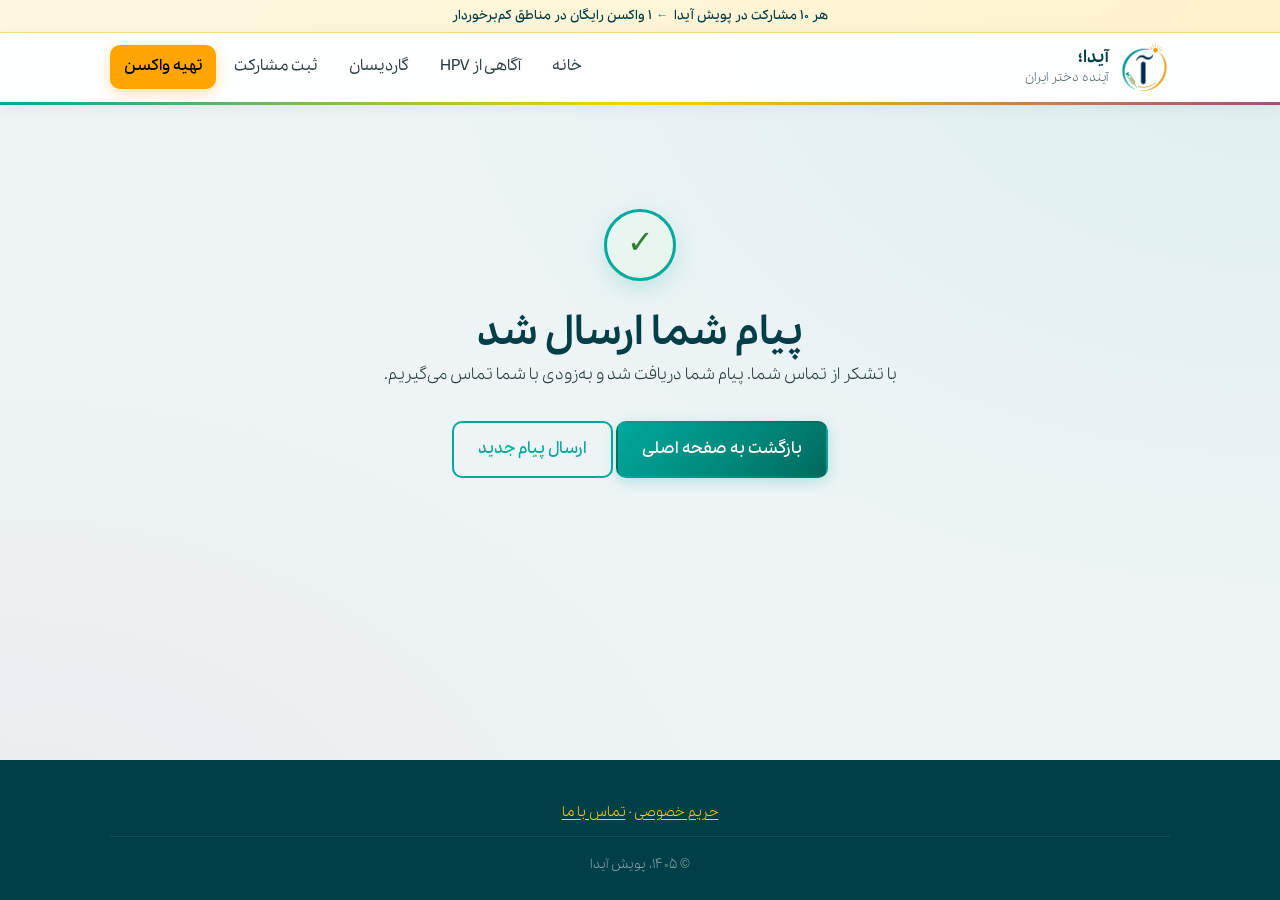
==== contact-thank-you.html @ cfd36337 "Add pharmacy directory and contact form with n8n workflow, replacing external vaccine order links. C" ====
<!DOCTYPE html>
<html lang="fa" dir="rtl">
<head>
  <meta charset="UTF-8">
  <meta name="viewport" content="width=device-width, initial-scale=1.0">
  <title>پیام ارسال شد، پویش آیدا</title>
  <meta name="robots" content="noindex, nofollow">
  <meta name="description" content="پیام شما با موفقیت به پویش آیدا ارسال شد.">
  <link rel="canonical" href="https://www.iranaida.com/contact-thank-you.html">
  <meta property="og:locale" content="fa_IR">
  <meta property="og:site_name" content="پویش آیدا">
  <meta property="og:type" content="website">
  <meta property="og:title" content="پیام شما ارسال شد — پویش آیدا">
  <meta property="og:description" content="با تشکر از تماس شما با پویش آیدا.">
  <meta property="og:url" content="https://www.iranaida.com/contact-thank-you.html">
  <meta property="og:image" content="https://www.iranaida.com/assets/images/meta/og-image.jpg">
  <!-- Google Tag Manager -->
  <script>(function(w,d,s,l,i){w[l]=w[l]||[];w[l].push({'gtm.start':
  new Date().getTime(),event:'gtm.js'});var f=d.getElementsByTagName(s)[0],
  j=d.createElement(s),dl=l!='dataLayer'?'&l='+l:'';j.async=true;j.src=
  'https://www.googletagmanager.com/gtm.js?id='+i+dl;f.parentNode.insertBefore(j,f);
  })(window,document,'script','dataLayer','GTM-N387J6GK');</script>
  <!-- End Google Tag Manager -->
  <link rel="icon" type="image/png" href="assets/images/meta/favicon.png">
  <link rel="stylesheet" href="assets/css/fonts.css">
  <link rel="stylesheet" href="assets/css/base.css">
  <link rel="stylesheet" href="assets/css/components.css">
  <link rel="stylesheet" href="assets/css/animations.css">
</head>
<body>
  <!-- Google Tag Manager (noscript) -->
  <noscript><iframe src="https://www.googletagmanager.com/ns.html?id=GTM-N387J6GK" height="0" width="0" style="display:none;visibility:hidden"></iframe></noscript>
  <!-- End Google Tag Manager (noscript) -->
  <div class="page-wrapper">
    <div class="campaign-bar" role="note">
      <div class="container campaign-bar__inner">
        هر ۱۰ مشارکت در پویش آیدا <span class="campaign-bar__arrow" aria-hidden="true">→</span> ۱ واکسن رایگان در مناطق کم‌برخوردار
      </div>
    </div>
    <header class="header">
      <div class="container header__inner">
        <a href="index.html" class="header__logo">
          <img src="assets/images/logos/logo-aida-brochure.png" alt="پویش آیدا">
          <span class="header__brand">
            <span class="header__brand-bold">آیدا؛</span>
            <span class="header__brand-light">آینده دختر ایران</span>
          </span>
        </a>
        <a href="pharmacies.html" class="header__cta-mobile header__link header__link--order">تهیه واکسن</a>
        <button class="header__toggle" aria-label="منو" aria-expanded="false">
          <svg viewBox="0 0 24 24" fill="none" stroke="currentColor" stroke-width="2"><path d="M4 6h16M4 12h16M4 18h16"/></svg>
        </button>
        <nav class="header__nav">
          <a href="index.html" class="header__link">خانه</a>
          <a href="hpv.html" class="header__link">آگاهی از HPV</a>
          <a href="gardisun.html" class="header__link">گاردیسان</a>
          <a href="register.html" class="header__link">ثبت مشارکت</a>
          <a href="pharmacies.html" class="header__link header__link--order">تهیه واکسن</a>
        </nav>
      </div>
    </header>

    <main>
      <section class="section">
        <div class="container thankyou">
          <div class="thankyou__icon" aria-hidden="true">✓</div>
          <h1>پیام شما ارسال شد</h1>
          <p>با تشکر از تماس شما. پیام شما دریافت شد و به‌زودی با شما تماس می‌گیریم.</p>

          <a href="index.html" class="btn btn--primary" style="margin-top:2rem">بازگشت به صفحه اصلی</a>
          <a href="contact.html" class="btn btn--outline" style="margin-top:1rem">ارسال پیام جدید</a>
        </div>
      </section>
    </main>

    <footer class="footer">
      <div class="container">
        <p class="footer__legal"><a href="privacy.html">حریم خصوصی</a> · <a href="contact.html">تماس با ما</a></p>
        <p class="footer__copy">© ۱۴۰۵، پویش آیدا</p>
      </div>
    </footer>

    <nav class="bottom-nav" aria-label="منوی اصلی">
      <a href="index.html" class="bottom-nav__item">
        <svg viewBox="0 0 24 24"><path d="M3 10.5L12 3l9 7.5V20a1 1 0 01-1 1h-5v-6H9v6H4a1 1 0 01-1-1v-9.5z"/></svg>
        <span>خانه</span>
      </a>
      <a href="hpv.html" class="bottom-nav__item">
        <svg viewBox="0 0 24 24"><circle cx="12" cy="12" r="9"/><path d="M12 8v4M12 16h.01"/></svg>
        <span>HPV</span>
      </a>
      <a href="gardisun.html" class="bottom-nav__item">
        <svg viewBox="0 0 24 24"><path d="M12 2L2 7l10 5 10-5-10-5z"/><path d="M2 17l10 5 10-5M2 12l10 5 10-5"/></svg>
        <span>گاردیسان</span>
      </a>
      <a href="register.html" class="bottom-nav__item bottom-nav__item--cta">
        <svg viewBox="0 0 24 24"><path d="M12 5v14M5 12h14"/></svg>
        <span>ثبت</span>
      </a>
    </nav>
  </div>
  <script src="assets/js/utm.js"></script>
  <script src="assets/js/analytics.js"></script>
  <script src="assets/js/main.js"></script>
</body>
</html>
---- assets/css/fonts.css ----
@font-face {
  font-family: 'Pelak';
  src: url('../fonts/pelak/Pelak-Regular.woff2') format('woff2'),
       url('../fonts/pelak/Pelak-Regular.woff') format('woff');
  font-weight: 400;
  font-style: normal;
  font-display: swap;
}

@font-face {
  font-family: 'Pelak';
  src: url('../fonts/pelak/Pelak-Medium.woff2') format('woff2'),
       url('../fonts/pelak/Pelak-Medium.woff') format('woff');
  font-weight: 500;
  font-style: normal;
  font-display: swap;
}

@font-face {
  font-family: 'Pelak';
  src: url('../fonts/pelak/Pelak-SemiBold.woff2') format('woff2'),
       url('../fonts/pelak/Pelak-SemiBold.woff') format('woff');
  font-weight: 600;
  font-style: normal;
  font-display: swap;
}

@font-face {
  font-family: 'Pelak';
  src: url('../fonts/pelak/Pelak-Bold.woff2') format('woff2'),
       url('../fonts/pelak/Pelak-Bold.woff') format('woff');
  font-weight: 700;
  font-style: normal;
  font-display: swap;
}
---- assets/css/base.css ----
:root {
  /* پالت الهام‌گرفته از بروشور */
  --color-primary: #00a99d;
  --color-primary-dark: #00897b;
  --color-primary-darker: #003e48;
  --color-accent: #ffd100;
  --color-accent-soft: #fff8e1;
  --color-purple: #a64d79;
  --color-coral: #e85d4c;
  --color-sky: #dceef5;
  --color-mint: #e8f6f4;
  --color-lavender: #f3eef5;

  --color-bg: #eef4f6;
  --color-surface: #ffffff;
  --color-text: #2c3e40;
  --color-text-muted: #5a6e72;
  --color-border: #d4e4e8;
  --color-success: #2e7d32;
  --color-error: #c62828;

  --gradient-brand: linear-gradient(135deg, #00a99d 0%, #00897b 55%, #00695c 100%);
  --gradient-hero: linear-gradient(
    160deg,
    rgba(255, 255, 255, 0.15) 0%,
    rgba(232, 246, 244, 0.25) 45%,
    rgba(220, 238, 245, 0.4) 100%
  );
  --gradient-hero-strong: linear-gradient(
    to top,
    rgba(255, 255, 255, 0.55) 0%,
    rgba(255, 255, 255, 0) 45%
  );
  --gradient-warm: linear-gradient(135deg, #fff8e1 0%, #e8f6f4 100%);

  --radius: 14px;
  --radius-sm: 10px;
  --shadow: 0 2px 16px rgba(0, 62, 72, 0.07);
  --shadow-lg: 0 10px 36px rgba(0, 62, 72, 0.12);
  --shadow-colored: 0 8px 24px rgba(0, 169, 157, 0.18);

  --max-width: 1100px;
  --header-height: 72px;
  --bottom-nav-height: 64px;
  --pharmacy-bar-height: 60px;

  --ease-out: cubic-bezier(0.22, 1, 0.36, 1);
  --duration-fast: 0.28s;
  --duration-normal: 0.45s;
}

*,
*::before,
*::after {
  box-sizing: border-box;
  margin: 0;
  padding: 0;
}

html {
  scroll-behavior: smooth;
  -webkit-text-size-adjust: 100%;
}

body {
  font-family: 'Pelak', Tahoma, sans-serif;
  font-weight: 400;
  font-size: 16px;
  line-height: 1.8;
  color: var(--color-text);
  background: var(--color-bg);
  background-image:
    radial-gradient(ellipse at 100% 0%, rgba(0, 169, 157, 0.07) 0%, transparent 50%),
    radial-gradient(ellipse at 0% 100%, rgba(166, 77, 121, 0.05) 0%, transparent 45%);
  direction: rtl;
  min-height: 100vh;
}

img {
  max-width: 100%;
  height: auto;
  display: block;
}

a {
  color: var(--color-primary-dark);
  text-decoration: none;
  transition: color var(--duration-fast) var(--ease-out);
}

a:hover {
  color: var(--color-primary);
}

h1, h2, h3, h4 {
  font-weight: 700;
  line-height: 1.4;
  color: var(--color-primary-darker);
}

h1 { font-size: clamp(1.75rem, 4vw, 2.5rem); }
h2 { font-size: clamp(1.35rem, 3vw, 1.85rem); }
h3 { font-size: clamp(1.1rem, 2.5vw, 1.35rem); }

p + p {
  margin-top: 0.75rem;
}

ul, ol {
  padding-right: 1.25rem;
}

.container {
  width: 100%;
  max-width: var(--max-width);
  margin: 0 auto;
  padding: 0 1.25rem;
}

.section {
  padding: 3.5rem 0;
  position: relative;
}

.section--alt {
  background: var(--color-surface);
}

.section--mint {
  background: linear-gradient(180deg, var(--color-mint) 0%, var(--color-surface) 100%);
}

.section--sky {
  background: linear-gradient(180deg, var(--color-sky) 0%, var(--color-surface) 100%);
}

.section__title {
  text-align: center;
  margin-bottom: 0.5rem;
  position: relative;
}

.section__title::after {
  content: '';
  display: block;
  width: 48px;
  height: 4px;
  background: linear-gradient(90deg, var(--color-primary), var(--color-accent));
  border-radius: 2px;
  margin: 0.65rem auto 0;
}

.section__subtitle {
  text-align: center;
  color: var(--color-text-muted);
  margin-bottom: 2.5rem;
  max-width: 640px;
  margin-left: auto;
  margin-right: auto;
}

.sr-only {
  position: absolute;
  width: 1px;
  height: 1px;
  padding: 0;
  margin: -1px;
  overflow: hidden;
  clip: rect(0, 0, 0, 0);
  white-space: nowrap;
  border: 0;
}

.page-pharmacies .page-wrapper {
  padding-bottom: var(--pharmacy-bar-height);
}

.page-pharmacies .footer {
  padding-bottom: calc(1.5rem + var(--pharmacy-bar-height));
}

@media (max-width: 768px) {
  .page-wrapper {
    padding-bottom: calc(var(--bottom-nav-height) + env(safe-area-inset-bottom, 0px));
  }

  .footer {
    padding-bottom: calc(1.5rem + var(--bottom-nav-height) + env(safe-area-inset-bottom, 0px));
  }

  .page-pharmacies .page-wrapper {
    padding-bottom: calc(var(--bottom-nav-height) + var(--pharmacy-bar-height) + env(safe-area-inset-bottom, 0px));
  }

  .page-pharmacies .footer {
    padding-bottom: calc(1.5rem + var(--bottom-nav-height) + var(--pharmacy-bar-height) + env(safe-area-inset-bottom, 0px));
  }
}

@media (prefers-reduced-motion: reduce) {
  html {
    scroll-behavior: auto;
  }
}
---- assets/css/components.css ----
/* Header */
.header {
  position: sticky;
  top: 0;
  z-index: 100;
  background: rgba(255, 255, 255, 0.92);
  backdrop-filter: blur(10px);
  -webkit-backdrop-filter: blur(10px);
  box-shadow: var(--shadow);
  height: var(--header-height);
  border-bottom: 3px solid transparent;
  border-image: linear-gradient(90deg, var(--color-primary), var(--color-accent), var(--color-purple)) 1;
}

.header__inner {
  display: flex;
  align-items: center;
  justify-content: space-between;
  height: 100%;
  gap: 1rem;
  position: relative;
}

.header__logo {
  display: flex;
  align-items: center;
  gap: 0.65rem;
  text-decoration: none;
  color: inherit;
  flex-shrink: 1;
  min-width: 0;
}

.header__logo img {
  height: 48px;
  width: auto;
  flex-shrink: 0;
}

.header__brand {
  display: flex;
  flex-direction: column;
  line-height: 1.35;
  min-width: 0;
}

.header__brand-bold {
  font-weight: 700;
  font-size: 1.05rem;
  color: var(--color-primary-darker);
}

.header__brand-light {
  font-weight: 400;
  font-size: 0.78rem;
  color: var(--color-text-muted);
}

.campaign-bar {
  background: linear-gradient(135deg, #fff8e1 0%, #fff3cd 100%);
  border-bottom: 1px solid rgba(255, 193, 7, 0.45);
  color: var(--color-primary-darker);
  font-size: 0.78rem;
  font-weight: 600;
}

.campaign-bar__inner {
  padding: 0.42rem 1.25rem;
  text-align: center;
  line-height: 1.45;
}

.campaign-bar__arrow {
  display: inline-block;
  color: var(--color-primary-dark);
  font-weight: 700;
  margin: 0 0.15rem;
  transform: scaleX(-1);
}

.header__nav {
  display: flex;
  align-items: center;
  gap: 0.25rem;
}

.header__link {
  padding: 0.5rem 0.85rem;
  color: var(--color-text);
  font-weight: 500;
  border-radius: var(--radius-sm);
  font-size: 0.95rem;
}

.header__link:hover,
.header__link--active {
  color: var(--color-primary-dark);
  background: var(--color-mint);
}

.header__link--cta {
  background: var(--gradient-brand);
  color: #fff !important;
  font-weight: 600;
  box-shadow: 0 4px 14px rgba(0, 169, 157, 0.3);
}

.header__link--cta:hover {
  background: linear-gradient(135deg, #00897b 0%, #00695c 100%);
  color: #fff !important;
}

.header__link--order {
  background: #FFA500 !important;
  color: #000 !important;
  font-weight: 600;
  box-shadow: 0 4px 14px rgba(255, 165, 0, 0.35);
}

.header__link--order:hover {
  background: #e69500 !important;
  color: #000 !important;
}

.header__toggle {
  display: none;
  background: none;
  border: none;
  cursor: pointer;
  padding: 0.5rem;
  color: var(--color-primary-darker);
}

.header__toggle svg {
  width: 28px;
  height: 28px;
}

.header__cta-mobile {
  display: none;
}

@media (max-width: 768px) {
  .header__toggle,
  .header__nav {
    display: none;
  }

  .header__inner {
    justify-content: flex-start;
    gap: 0.5rem;
  }

  .header__cta-mobile {
    display: inline-flex;
    align-items: center;
    justify-content: center;
    margin-inline-start: auto;
    padding: 0.5rem 0.9rem;
    font-size: 0.8rem;
    white-space: nowrap;
    flex-shrink: 0;
  }

  .header__logo img {
    height: 40px;
  }

  .header__brand-bold {
    font-size: 0.92rem;
  }

  .header__brand-light {
    font-size: 0.68rem;
  }

  .campaign-bar {
    font-size: 0.62rem;
  }

  .campaign-bar__inner {
    padding: 0.35rem 0.75rem;
    line-height: 1.35;
  }
}

/* Hero */
.hero {
  position: relative;
  background: var(--color-surface);
  overflow: hidden;
}

.hero__bg {
  position: absolute;
  inset: 0;
  object-fit: cover;
  width: 100%;
  height: 100%;
  opacity: 1;
}

.hero__overlay {
  position: absolute;
  inset: 0;
  background:
    var(--gradient-hero-strong),
    var(--gradient-hero);
  pointer-events: none;
}

.hero__content {
  position: relative;
  padding: 4rem 0 3.5rem;
  text-align: center;
}

.hero__badge {
  display: inline-block;
  background: linear-gradient(135deg, var(--color-mint) 0%, var(--color-accent-soft) 100%);
  color: var(--color-primary-darker);
  padding: 0.35rem 1rem;
  border-radius: 999px;
  font-size: 0.9rem;
  font-weight: 600;
  margin-bottom: 1rem;
  border: 1px solid rgba(0, 169, 157, 0.15);
}

.hero__title {
  max-width: 720px;
  margin: 0 auto 1rem;
}

.hero__desc {
  color: var(--color-text-muted);
  max-width: 600px;
  margin: 0 auto 1.75rem;
  font-size: 1.05rem;
}

.hero__actions {
  display: flex;
  gap: 0.75rem;
  justify-content: center;
  flex-wrap: wrap;
}

/* Buttons */
.btn {
  display: inline-flex;
  align-items: center;
  justify-content: center;
  gap: 0.5rem;
  padding: 0.75rem 1.5rem;
  border-radius: var(--radius-sm);
  font-family: inherit;
  font-size: 1rem;
  font-weight: 600;
  cursor: pointer;
  border: 2px solid transparent;
  transition: background 0.2s, color 0.2s, border-color 0.2s;
  text-decoration: none;
}

.btn--primary {
  background: var(--gradient-brand);
  color: #fff;
  box-shadow: 0 4px 14px rgba(0, 169, 157, 0.25);
}

.btn--primary:hover {
  background: linear-gradient(135deg, #00897b 0%, #00695c 100%);
  color: #fff;
}

.btn--outline {
  background: transparent;
  color: var(--color-primary);
  border-color: var(--color-primary);
}

.btn--outline:hover {
  background: var(--color-primary);
  color: #fff;
}

.btn--lg {
  padding: 0.9rem 2rem;
  font-size: 1.05rem;
}

.btn:disabled {
  opacity: 0.6;
  cursor: not-allowed;
}

/* Cards */
.card {
  background: var(--color-surface);
  border-radius: var(--radius);
  padding: 1.5rem;
  box-shadow: var(--shadow);
  border: 1px solid var(--color-border);
  border-top: 3px solid var(--color-primary);
}

.card p,
.card li {
  text-align: justify;
  text-justify: inter-word;
}

.card h2,
.card h3,
.card h4 {
  text-align: right;
}

.card-grid {
  display: grid;
  gap: 1.25rem;
}

.card-grid--2 { grid-template-columns: repeat(2, 1fr); }
.card-grid--3 { grid-template-columns: repeat(3, 1fr); }
.card-grid--4 { grid-template-columns: repeat(4, 1fr); }

@media (max-width: 900px) {
  .card-grid--3,
  .card-grid--4 { grid-template-columns: repeat(2, 1fr); }
}

@media (max-width: 600px) {
  .card-grid--2,
  .card-grid--3,
  .card-grid--4 { grid-template-columns: 1fr; }
}

.card--step {
  text-align: center;
}

.card--step img,
.card--step svg,
.card--step .step-icon {
  width: 64px;
  height: 64px;
  margin: 0 auto 1rem;
  display: block;
}

.card--step .step-icon {
  font-size: 2.75rem;
  line-height: 1;
  color: var(--color-primary-dark);
}

.card--step h3 {
  margin-bottom: 0.5rem;
  font-size: 1.05rem;
}

.card--step p {
  color: var(--color-text-muted);
  font-size: 0.92rem;
  text-align: center;
}

.card-grid--4 .card:nth-child(1) { border-top-color: var(--color-primary); }
.card-grid--4 .card:nth-child(2) { border-top-color: var(--color-purple); }
.card-grid--4 .card:nth-child(3) { border-top-color: var(--color-coral); }
.card-grid--4 .card:nth-child(4) { border-top-color: var(--color-accent); background: linear-gradient(180deg, #fffef8 0%, #fff 40%); }

.card-grid--3 .card:nth-child(1) { border-top-color: var(--color-primary); }
.card-grid--3 .card:nth-child(2) { border-top-color: var(--color-purple); }
.card-grid--3 .card:nth-child(3) { border-top-color: var(--color-coral); }

/* Impact box */
.impact-box {
  background: linear-gradient(145deg, var(--color-primary-darker) 0%, #005a66 50%, var(--color-primary-dark) 100%);
  color: #fff;
  border-radius: var(--radius);
  padding: 2rem;
  text-align: center;
  box-shadow: var(--shadow-lg);
  position: relative;
  overflow: hidden;
  display: flex;
  flex-direction: column;
  align-items: center;
}

.impact-box::before {
  content: '';
  position: absolute;
  top: -50%;
  left: -50%;
  width: 200%;
  height: 200%;
  background: radial-gradient(circle, rgba(255, 209, 0, 0.08) 0%, transparent 60%);
  pointer-events: none;
}

.impact-box__label {
  display: inline-block;
  background: var(--color-accent);
  color: var(--color-primary-darker);
  padding: 0.25rem 1rem;
  border-radius: 999px;
  font-weight: 700;
  font-size: 0.9rem;
  margin-bottom: 1.25rem;
}

.impact-box img {
  display: block;
  width: 100%;
  max-width: 500px;
  margin-inline: auto;
  margin-bottom: 1rem;
  border-radius: var(--radius-sm);
}

.impact-box p {
  max-width: 560px;
  margin: 0 auto;
  opacity: 0.95;
}

/* Split layout */
.split {
  display: grid;
  grid-template-columns: 1fr 1fr;
  gap: 2.5rem;
  align-items: center;
}

@media (max-width: 768px) {
  .split { grid-template-columns: 1fr; }
}

.split__image {
  border-radius: var(--radius);
  overflow: hidden;
  box-shadow: var(--shadow);
}

/* Alert / notice boxes */
.notice {
  border-right: 4px solid var(--color-primary);
  background: linear-gradient(90deg, var(--color-mint) 0%, rgba(255,255,255,0.6) 100%);
  padding: 1rem 1.25rem;
  border-radius: var(--radius-sm);
  margin: 1.5rem 0;
}

.notice--dark {
  background: var(--color-primary-darker);
  color: #fff;
  border-right-color: var(--color-accent);
}

.notice--warning {
  border-right-color: var(--color-accent);
  background: rgba(255, 209, 0, 0.12);
}

/* Form */
.form-page {
  max-width: 640px;
  margin: 0 auto;
}

.form-group {
  margin-bottom: 1.25rem;
}

.form-group label {
  display: block;
  font-weight: 600;
  margin-bottom: 0.4rem;
  font-size: 0.95rem;
}

.form-group label .required {
  color: var(--color-error);
}

.form-group input,
.form-group select,
.form-group textarea {
  width: 100%;
  padding: 0.7rem 0.9rem;
  border: 1px solid var(--color-border);
  border-radius: var(--radius-sm);
  font-family: inherit;
  font-size: 1rem;
  background: var(--color-surface);
  transition: border-color 0.2s;
}

.form-group input:focus,
.form-group select:focus,
.form-group textarea:focus {
  outline: none;
  border-color: var(--color-primary);
  box-shadow: 0 0 0 3px rgba(0, 150, 136, 0.15);
}

.form-group input[type="file"] {
  padding: 0.5rem;
}

.form-group .hint {
  font-size: 0.85rem;
  color: var(--color-text-muted);
  margin-top: 0.35rem;
}

.form-group .error-msg {
  font-size: 0.85rem;
  color: var(--color-error);
  margin-top: 0.35rem;
  display: none;
}

.form-group.is-invalid input,
.form-group.is-invalid select {
  border-color: var(--color-error);
}

.form-group.is-invalid .error-msg {
  display: block;
}

.form-row {
  display: grid;
  grid-template-columns: 1fr 1fr;
  gap: 1rem;
}

@media (max-width: 500px) {
  .form-row { grid-template-columns: 1fr; }
}

.form-checkbox {
  display: flex;
  align-items: flex-start;
  gap: 0.6rem;
  cursor: pointer;
}

.form-checkbox input {
  width: 20px;
  height: 20px;
  margin-top: 0.2rem;
  flex-shrink: 0;
  accent-color: var(--color-primary);
}

.form-alert {
  padding: 1rem;
  border-radius: var(--radius-sm);
  margin-bottom: 1.25rem;
  display: none;
}

.form-alert.is-visible { display: block; }
.form-alert--error { background: #ffebee; color: var(--color-error); }
.form-alert--success { background: #e8f5e9; color: var(--color-success); }

.photo-guide {
  display: flex;
  gap: 1rem;
  align-items: center;
  background: linear-gradient(135deg, var(--color-mint) 0%, var(--color-sky) 100%);
  padding: 1rem;
  border-radius: var(--radius-sm);
  margin-bottom: 1.5rem;
  border: 1px solid var(--color-border);
}

.photo-guide img {
  width: 160px;
  border-radius: var(--radius-sm);
  flex-shrink: 0;
  box-shadow: var(--shadow);
}

.honeypot {
  position: absolute;
  left: -9999px;
  opacity: 0;
  height: 0;
  overflow: hidden;
}

/* Thank you */
.thankyou {
  text-align: center;
  padding: 3rem 0;
  max-width: 520px;
  margin: 0 auto;
}

.thankyou__icon {
  width: 72px;
  height: 72px;
  background: linear-gradient(135deg, var(--color-mint) 0%, #e8f5e9 100%);
  border-radius: 50%;
  display: flex;
  align-items: center;
  justify-content: center;
  margin: 0 auto 1.5rem;
  color: var(--color-success);
  font-size: 2rem;
  border: 3px solid var(--color-primary);
  box-shadow: var(--shadow-colored);
}

.thankyou__code {
  font-family: 'Courier New', monospace;
  font-size: 1.75rem;
  font-weight: 700;
  color: var(--color-primary-dark);
  background: var(--color-bg);
  padding: 1rem 1.5rem;
  border-radius: var(--radius-sm);
  margin: 1.5rem 0;
  letter-spacing: 2px;
  direction: ltr;
}

/* Footer */
.footer {
  background: var(--color-primary-darker);
  color: rgba(255, 255, 255, 0.85);
  padding: 2.5rem 0 1.5rem;
  margin-top: auto;
}

.footer a {
  color: rgba(255, 255, 255, 0.9);
}

.footer__logos {
  display: flex;
  align-items: center;
  justify-content: center;
  gap: 1.5rem;
  flex-wrap: wrap;
  margin-bottom: 1.5rem;
}

.footer__logos a {
  display: block;
  line-height: 0;
  transition: transform var(--duration-fast) var(--ease-out), opacity var(--duration-fast);
}

.footer__logos a:hover {
  transform: translateY(-3px);
  opacity: 0.92;
}

.footer__logos img {
  width: 150px;
  height: auto;
  max-height: 80px;
  object-fit: contain;
  filter: none;
  opacity: 1;
  background: rgba(255, 255, 255, 0.96);
  padding: 0.65rem 1rem;
  border-radius: var(--radius-sm);
  box-shadow: 0 2px 8px rgba(0, 0, 0, 0.15);
}

.footer__disclaimer {
  font-size: 0.82rem;
  line-height: 1.7;
  max-width: 800px;
  margin: 0 auto 1rem;
  text-align: center;
  opacity: 0.75;
}

.footer__copy {
  text-align: center;
  font-size: 0.8rem;
  opacity: 0.6;
  padding-top: 1rem;
  border-top: 1px solid rgba(255, 255, 255, 0.15);
}

.footer__legal {
  text-align: center;
  font-size: 0.85rem;
  margin-bottom: 0.75rem;
}

.footer__legal a {
  color: var(--color-accent);
  text-decoration: underline;
  text-underline-offset: 3px;
}

.footer__legal a:hover {
  color: #fff;
}

/* Chart bars */
.bar-chart-wrap {
  max-width: 560px;
  margin: 0.5rem auto 0;
  padding: 1.75rem 1.5rem 1.25rem;
  background: var(--color-surface);
  border-radius: var(--radius);
  border: 1px solid var(--color-border);
  box-shadow: var(--shadow);
}

.bar-chart {
  display: flex;
  align-items: flex-end;
  justify-content: center;
  gap: clamp(1rem, 4vw, 2rem);
  height: 220px;
  padding-top: 0;
}

.bar-chart__item {
  display: grid;
  grid-template-rows: auto 1fr auto;
  align-items: end;
  justify-items: center;
  height: 100%;
  flex: 1;
  max-width: 72px;
  min-width: 0;
}

.bar-chart__value {
  font-size: 0.95rem;
  font-weight: 700;
  color: var(--color-primary-dark);
  margin-bottom: 0.5rem;
  grid-row: 1;
  white-space: nowrap;
}

.bar-chart__bar {
  grid-row: 2;
  align-self: end;
  width: 100%;
  max-width: 52px;
  height: 100%;
  max-height: 150px;
  background: linear-gradient(180deg, var(--color-primary) 0%, var(--color-primary-dark) 100%);
  border-radius: 8px 8px 0 0;
  min-height: 24px;
}

.bar-chart__label {
  font-size: 0.82rem;
  font-weight: 600;
  color: var(--color-text-muted);
  margin-top: 0.65rem;
  grid-row: 3;
}

/* Timeline */
.timeline {
  display: flex;
  justify-content: center;
  align-items: center;
  gap: 0;
  padding: 1.5rem 0;
  flex-wrap: wrap;
}

.timeline__step {
  text-align: center;
  position: relative;
}

.timeline__circle {
  width: 48px;
  height: 48px;
  border-radius: 50%;
  background: var(--gradient-brand);
  color: #fff;
  display: flex;
  align-items: center;
  justify-content: center;
  font-weight: 700;
  margin: 0 auto 0.5rem;
  box-shadow: 0 4px 12px rgba(0, 169, 157, 0.35);
}

.timeline__label {
  font-size: 0.85rem;
  font-weight: 600;
}

.timeline__sub {
  font-size: 0.78rem;
  color: var(--color-text-muted);
}

.timeline__line {
  width: 60px;
  height: 3px;
  background: var(--color-primary);
  opacity: 0.4;
  margin-bottom: 2rem;
}

/* HPV types */
.hpv-types {
  display: flex;
  justify-content: center;
  gap: 1rem;
  flex-wrap: wrap;
  margin: 1.5rem 0;
}

.hpv-types__item {
  text-align: center;
}

.hpv-types__circle {
  width: 56px;
  height: 56px;
  border-radius: 50%;
  display: flex;
  align-items: center;
  justify-content: center;
  color: #fff;
  font-weight: 700;
  margin: 0 auto 0.35rem;
}

.hpv-types__circle--6 { background: #4caf50; }
.hpv-types__circle--11 { background: #2196f3; }
.hpv-types__circle--16 { background: var(--color-purple); }
.hpv-types__circle--18 { background: #ff9800; }

.hpv-types__label {
  font-size: 0.82rem;
  color: var(--color-text-muted);
}

/* Page layout wrapper */
.page-wrapper {
  display: flex;
  flex-direction: column;
  min-height: 100vh;
}

.page-wrapper main {
  flex: 1;
}

/* CTA band */
.cta-band {
  background: var(--gradient-brand);
  color: #fff;
  text-align: center;
  padding: 3rem 1.25rem;
  position: relative;
  overflow: hidden;
}

.cta-band::after {
  content: '';
  position: absolute;
  inset: 0;
  background: radial-gradient(circle at 20% 80%, rgba(255, 209, 0, 0.15) 0%, transparent 50%),
              radial-gradient(circle at 80% 20%, rgba(166, 77, 121, 0.12) 0%, transparent 50%);
  pointer-events: none;
}

.cta-band .container {
  position: relative;
  z-index: 1;
}

.cta-band h2 {
  color: #fff;
  margin-bottom: 0.75rem;
}

.cta-band p {
  opacity: 0.9;
  margin-bottom: 1.5rem;
  max-width: 520px;
  margin-left: auto;
  margin-right: auto;
}

.cta-band .btn--primary {
  background: #fff;
  color: var(--color-primary-dark);
}

.cta-band .btn--primary:hover {
  background: var(--color-accent);
  color: var(--color-primary-darker);
}

/* ── Bottom navigation (mobile) ── */
.bottom-nav {
  display: none;
}

@media (max-width: 768px) {
  .bottom-nav {
    display: flex;
    position: fixed;
    bottom: 0;
    left: 0;
    right: 0;
    z-index: 200;
    height: calc(var(--bottom-nav-height) + env(safe-area-inset-bottom, 0px));
    padding-bottom: env(safe-area-inset-bottom, 0px);
    background: rgba(255, 255, 255, 0.96);
    backdrop-filter: blur(12px);
    -webkit-backdrop-filter: blur(12px);
    border-top: 1px solid var(--color-border);
    box-shadow: 0 -4px 20px rgba(0, 62, 72, 0.1);
  }

  .bottom-nav__item {
    flex: 1;
    display: flex;
    flex-direction: column;
    align-items: center;
    justify-content: center;
    gap: 0.2rem;
    padding: 0.45rem 0.25rem;
    color: var(--color-text-muted);
    font-size: 0.68rem;
    font-weight: 600;
    text-decoration: none;
    position: relative;
  }

  .bottom-nav__item svg {
    width: 22px;
    height: 22px;
    stroke: currentColor;
    fill: none;
    stroke-width: 2;
    stroke-linecap: round;
    stroke-linejoin: round;
  }

  .bottom-nav__item--active {
    color: var(--color-primary-dark);
  }

  .bottom-nav__item--active::before {
    content: '';
    position: absolute;
    top: 0;
    left: 50%;
    transform: translateX(-50%);
    width: 32px;
    height: 3px;
    background: var(--gradient-brand);
    border-radius: 0 0 3px 3px;
  }

  .bottom-nav__item--cta {
    color: var(--color-primary-dark);
  }

  .bottom-nav__item--cta svg {
    background: var(--gradient-brand);
    color: #fff;
    stroke: #fff;
    border-radius: 50%;
    padding: 7px;
    width: 36px;
    height: 36px;
    box-shadow: 0 4px 12px rgba(0, 169, 157, 0.35);
  }

  .bottom-nav__item--cta.bottom-nav__item--active svg {
    background: linear-gradient(135deg, #00897b 0%, #00695c 100%);
  }
}

/* ── Live stats board ── */
.section--stats {
  background: linear-gradient(180deg, var(--color-mint) 0%, var(--color-bg) 100%);
}

.stats-board,
.stats-strip {
  background: linear-gradient(145deg, var(--color-primary-darker) 0%, #005a66 55%, var(--color-primary-dark) 100%);
  border-radius: var(--radius);
  color: #fff;
  padding: 2rem 1.5rem;
  box-shadow: var(--shadow-lg);
  position: relative;
  overflow: hidden;
}

.stats-board::before,
.stats-strip::before {
  content: '';
  position: absolute;
  inset: 0;
  background:
    radial-gradient(circle at 90% 10%, rgba(255, 209, 0, 0.12) 0%, transparent 45%),
    radial-gradient(circle at 10% 90%, rgba(166, 77, 121, 0.1) 0%, transparent 40%);
  pointer-events: none;
}

.stats-board > *,
.stats-strip > * {
  position: relative;
  z-index: 1;
}

.stats-board__header {
  text-align: center;
  margin-bottom: 1.75rem;
  background: rgba(255, 255, 255, 0.94);
  border-radius: var(--radius-sm);
  padding: 1.25rem 1rem 1.1rem;
  color: var(--color-text);
}

.stats-board__live {
  display: inline-flex;
  align-items: center;
  gap: 0.45rem;
  background: rgba(0, 62, 72, 0.08);
  color: var(--color-primary-darker);
  padding: 0.3rem 0.85rem;
  border-radius: 999px;
  font-size: 0.98rem;
  font-weight: 600;
  margin-bottom: 0.75rem;
}

.stats-board__dot {
  width: 8px;
  height: 8px;
  border-radius: 50%;
  background: #4caf50;
  box-shadow: 0 0 0 0 rgba(76, 175, 80, 0.6);
  animation: statsPulse 1.8s ease-out infinite;
}

@keyframes statsPulse {
  0% { box-shadow: 0 0 0 0 rgba(76, 175, 80, 0.55); }
  70% { box-shadow: 0 0 0 8px rgba(76, 175, 80, 0); }
  100% { box-shadow: 0 0 0 0 rgba(76, 175, 80, 0); }
}

.stats-board__title {
  color: var(--color-primary-darker);
  font-size: clamp(1.5rem, 3.6vw, 1.98rem);
  margin-bottom: 0.4rem;
}

.stats-board__title::after {
  display: none;
}

.stats-board__desc {
  color: var(--color-text-muted);
  opacity: 1;
  font-size: 1.1rem;
  max-width: 520px;
  margin: 0 auto;
}

.stats-flow {
  display: flex;
  align-items: center;
  justify-content: center;
  gap: 0.75rem;
  margin-bottom: 1.75rem;
  flex-wrap: wrap;
}

.stats-flow__side {
  text-align: center;
  min-width: 100px;
}

.stats-flow__num {
  display: block;
  font-size: clamp(1.8rem, 4.8vw, 2.4rem);
  font-weight: 700;
  line-height: 1.2;
  direction: ltr;
  unicode-bidi: embed;
}

.stats-flow__num--accent {
  color: var(--color-accent);
}

.stats-flow__txt {
  font-size: 0.94rem;
  opacity: 0.92;
}

.stats-flow__mid {
  display: flex;
  flex-direction: column;
  align-items: center;
  gap: 0.15rem;
  opacity: 0.7;
}

.stats-flow__ratio {
  font-size: 0.85rem;
  font-weight: 600;
}

.stats-flow__arrow {
  width: 40px;
  height: 20px;
  color: var(--color-accent);
  transform: scaleX(-1);
}

.stats-grid {
  display: grid;
  grid-template-columns: repeat(4, 1fr);
  gap: 0.85rem;
  margin-bottom: 1.5rem;
}

@media (max-width: 768px) {
  .stats-grid {
    grid-template-columns: repeat(2, 1fr);
  }
}

.stats-card {
  position: relative;
  border: none;
  border-radius: var(--radius-sm);
  padding: 1.2rem 0.9rem;
  text-align: center;
  transition: transform var(--duration-fast) var(--ease-out), box-shadow var(--duration-fast);
  box-shadow: 0 6px 20px rgba(0, 0, 0, 0.15);
  isolation: isolate;
}

.stats-card::before {
  content: '';
  position: absolute;
  inset: 0;
  border-radius: inherit;
  padding: 3px;
  background: linear-gradient(135deg, var(--color-primary), #00d4c8);
  -webkit-mask: linear-gradient(#fff 0 0) content-box, linear-gradient(#fff 0 0);
  -webkit-mask-composite: xor;
  mask-composite: exclude;
  pointer-events: none;
}

.stats-card:hover {
  transform: translateY(-3px);
  box-shadow: 0 10px 28px rgba(0, 0, 0, 0.2);
}

.stats-card--primary {
  background: linear-gradient(145deg, #e0f5f3 0%, #ffffff 100%);
  color: #003e48;
}

.stats-card--primary::before {
  background: linear-gradient(135deg, #00a99d, #00897b, #00695c);
}

.stats-card--accent {
  background: linear-gradient(145deg, #fff8e1 0%, #fffdf5 100%);
  color: #4e342e;
}

.stats-card--accent::before {
  background: linear-gradient(135deg, #ffd100, #ffb300, #ff9800);
}

.stats-card--purple {
  background: linear-gradient(145deg, #4a148c 0%, #6a1b9a 100%);
  color: #ffffff;
}

.stats-card--purple::before {
  background: linear-gradient(135deg, #ce93d8, #ab47bc, #8e24aa);
}

.stats-card--coral {
  background: linear-gradient(145deg, #bf360c 0%, #d84315 100%);
  color: #ffffff;
}

.stats-card--coral::before {
  background: linear-gradient(135deg, #ffab91, #ff7043, #f4511e);
}

.stats-card__emoji {
  display: block;
  font-size: 1.25rem;
  margin-bottom: 0.35rem;
}

.stats-card__num {
  display: block;
  font-size: clamp(1.62rem, 3.6vw, 2.1rem);
  font-weight: 700;
  line-height: 1.2;
  direction: ltr;
  unicode-bidi: embed;
}

.stats-card__label {
  display: block;
  font-size: 0.86rem;
  opacity: 0.92;
  margin-top: 0.35rem;
  line-height: 1.5;
}

.stats-card--primary .stats-card__label,
.stats-card--accent .stats-card__label {
  color: inherit;
  opacity: 0.88;
}

.stats-card--purple .stats-card__label,
.stats-card--coral .stats-card__label {
  color: #ffffff;
  opacity: 0.95;
}

.stats-goal {
  background: rgba(0, 0, 0, 0.15);
  border-radius: var(--radius-sm);
  padding: 1rem 1.15rem;
}

.stats-goal__top {
  display: flex;
  justify-content: space-between;
  align-items: center;
  gap: 0.75rem;
  font-size: 1.06rem;
  margin-bottom: 0.6rem;
}

.stats-goal__top strong {
  font-size: 1.32rem;
  color: #2e7d32;
  direction: ltr;
  unicode-bidi: embed;
}

.stats-goal__track {
  height: 10px;
  background: rgba(255, 255, 255, 0.15);
  border-radius: 999px;
  overflow: hidden;
}

.stats-goal__fill {
  height: 100%;
  background: linear-gradient(90deg, #1b5e20, #2e7d32);
  border-radius: 999px;
  width: 0;
  transition: width 1.2s var(--ease-out);
}

.stats-goal__hint {
  font-size: 0.94rem;
  opacity: 0.85;
  margin-top: 0.5rem;
}

/* ── FAQ accordion ── */
.section--faq {
  background: var(--color-surface);
}

.faq {
  max-width: 760px;
  margin: 0 auto;
  display: flex;
  flex-direction: column;
  gap: 0.65rem;
}

.faq__item {
  background: #fff;
  border: 1px solid var(--color-border);
  border-radius: var(--radius-sm);
  overflow: hidden;
  box-shadow: var(--shadow);
  transition: border-color var(--duration-fast), box-shadow var(--duration-fast);
}

.faq__item[open] {
  border-color: var(--color-primary);
  box-shadow: 0 8px 24px rgba(0, 169, 157, 0.12);
}

.faq__question {
  display: flex;
  align-items: center;
  justify-content: space-between;
  gap: 1rem;
  padding: 1.1rem 1.25rem;
  cursor: pointer;
  font-weight: 600;
  font-size: 1.02rem;
  color: var(--color-primary-darker);
  list-style: none;
}

.faq__question::-webkit-details-marker {
  display: none;
}

.faq__question::after {
  content: '+';
  flex-shrink: 0;
  width: 1.75rem;
  height: 1.75rem;
  display: grid;
  place-items: center;
  border-radius: 50%;
  background: var(--color-mint);
  color: var(--color-primary-dark);
  font-size: 1.25rem;
  font-weight: 400;
  transition: transform var(--duration-fast), background var(--duration-fast);
}

.faq__item[open] .faq__question::after {
  content: '−';
  background: var(--color-primary);
  color: #fff;
}

.faq__answer {
  padding: 0 1.25rem 1.15rem;
  color: var(--color-text-muted);
  line-height: 1.85;
  font-size: 0.95rem;
  border-top: 1px solid var(--color-border);
  text-align: justify;
  text-justify: inter-word;
}

.faq__answer p {
  margin-top: 0.85rem;
}

/* ── Clinical publication block ── */
.publication {
  max-width: 820px;
  margin: 2rem auto 0;
  padding: 2rem 1.75rem;
  background: #fff;
  border-radius: var(--radius);
  border: 1px solid var(--color-border);
  box-shadow: var(--shadow-lg);
}

.publication__badge {
  display: inline-block;
  background: var(--color-mint);
  color: var(--color-primary-darker);
  font-size: 0.82rem;
  font-weight: 600;
  padding: 0.35rem 0.85rem;
  border-radius: 999px;
  margin-bottom: 1rem;
}

.publication h3 {
  font-size: clamp(1.1rem, 2.5vw, 1.35rem);
  color: var(--color-primary-darker);
  margin-bottom: 1.25rem;
  line-height: 1.6;
}

.publication p {
  margin-bottom: 1rem;
  line-height: 1.9;
  color: var(--color-text);
  text-align: justify;
  text-justify: inter-word;
}

.publication em {
  font-style: italic;
  color: var(--color-primary-dark);
}

.publication__link {
  display: inline-flex;
  align-items: center;
  gap: 0.5rem;
  margin-top: 0.5rem;
  padding: 0.75rem 1.25rem;
  background: var(--gradient-brand);
  color: #fff;
  border-radius: var(--radius-sm);
  font-weight: 600;
  font-size: 0.92rem;
  transition: opacity var(--duration-fast);
}

.publication__link:hover {
  opacity: 0.9;
  color: #fff;
}

/* ── HPV consequences card ── */
.card--consequences {
  max-width: 900px;
  margin: 1.5rem auto 0;
  border-right: 4px solid var(--color-coral);
}

.card--consequences h3 {
  color: var(--color-coral);
  margin-bottom: 1rem;
}

/* ── Form disclaimer ── */
.form-disclaimer {
  font-size: 0.82rem;
  color: var(--color-text-muted);
  line-height: 1.7;
  margin: 1rem 0 0.25rem;
  padding: 0.65rem 0.85rem;
  background: var(--color-bg);
  border-radius: var(--radius-sm);
  border: 1px solid var(--color-border);
}

.form-checkbox a {
  color: var(--color-primary-dark);
  text-decoration: underline;
  text-underline-offset: 2px;
}

/* Compact strip — register page */
.stats-strip {
  padding: 1.15rem 1.25rem;
  margin-bottom: 1.5rem;
}

.stats-strip__live {
  display: inline-flex;
  align-items: center;
  gap: 0.4rem;
  font-size: 0.75rem;
  font-weight: 600;
  opacity: 0.9;
  margin-bottom: 0.65rem;
}

.stats-strip__items {
  display: flex;
  align-items: center;
  justify-content: center;
  gap: 0.65rem;
  flex-wrap: wrap;
}

.stats-strip__item {
  text-align: center;
  min-width: 72px;
}

.stats-strip__item--accent .stats-strip__num {
  color: var(--color-accent);
}

.stats-strip__num {
  display: block;
  font-size: 1.35rem;
  font-weight: 700;
  direction: ltr;
  unicode-bidi: embed;
}

.stats-strip__label {
  font-size: 0.68rem;
  opacity: 0.85;
}

.stats-strip__divider {
  opacity: 0.4;
  font-size: 1rem;
}

.stats-strip__msg {
  text-align: center;
  font-size: 0.82rem;
  margin-top: 0.75rem;
  opacity: 0.9;
}

.stats-strip__msg strong {
  color: var(--color-accent);
}

@media (prefers-reduced-motion: reduce) {
  .stats-board__dot {
    animation: none;
  }
  .stats-goal__fill {
    transition: none;
  }
}

/* ── Sero-conversion grouped chart ── */
.sero-chart {
  max-width: 720px;
  margin: 0 auto;
  padding: 1.75rem 1.5rem 1.25rem;
  background: linear-gradient(160deg, #eef5f8 0%, #f8fbfc 45%, #eef4f6 100%);
  border-radius: var(--radius);
  border: 1px solid var(--color-border);
  box-shadow: var(--shadow);
  position: relative;
  overflow: hidden;
}

.sero-chart::before {
  content: '';
  position: absolute;
  inset: 0;
  background: url("data:image/svg+xml,%3Csvg width='60' height='60' viewBox='0 0 60 60' xmlns='http://www.w3.org/2000/svg'%3E%3Cpath d='M0 30 Q15 20 30 30 T60 30' fill='none' stroke='%23c5dce6' stroke-width='0.5' opacity='0.4'/%3E%3C/svg%3E") repeat;
  opacity: 0.35;
  pointer-events: none;
}

.sero-chart > * {
  position: relative;
  z-index: 1;
}

.sero-chart__legend {
  display: flex;
  gap: 1.25rem;
  margin-bottom: 1.25rem;
  font-size: 0.88rem;
  font-weight: 600;
  color: var(--color-text-muted);
}

.sero-chart__legend-item {
  display: inline-flex;
  align-items: center;
  gap: 0.45rem;
}

.sero-chart__swatch {
  width: 14px;
  height: 14px;
  border-radius: 3px;
}

.sero-chart__swatch--gardisun { background: #e8a4b8; }
.sero-chart__swatch--gardasil { background: #7ec8c8; }

.sero-chart__body {
  display: flex;
  gap: 0.5rem;
  align-items: stretch;
}

.sero-chart__ylabel {
  writing-mode: vertical-rl;
  transform: rotate(180deg);
  font-size: 0.72rem;
  font-weight: 600;
  color: #4a6570;
  text-align: center;
  flex-shrink: 0;
  padding: 0.25rem 0;
  white-space: nowrap;
}

.sero-chart__plot {
  flex: 1;
  display: flex;
  gap: 0.35rem;
  min-width: 0;
}

.sero-chart__yaxis {
  display: flex;
  flex-direction: column;
  justify-content: space-between;
  font-size: 0.72rem;
  color: #5a6e72;
  padding-bottom: 1.75rem;
  direction: ltr;
  unicode-bidi: embed;
  flex-shrink: 0;
  min-height: 240px;
}

.sero-chart__yaxis-break {
  font-size: 0.85rem;
  line-height: 1;
  color: #5a7a88;
  opacity: 0.85;
  margin: -0.15rem 0;
}

.sero-chart__grid {
  flex: 1;
  border-left: 1.5px solid #5a7a88;
  border-bottom: 1.5px solid #5a7a88;
  background-image: repeating-linear-gradient(
    to top,
    transparent,
    transparent calc(20% - 1px),
    rgba(90, 122, 136, 0.18) calc(20% - 1px),
    rgba(90, 122, 136, 0.18) 20%
  );
  padding: 0 0.5rem 0;
  min-height: 260px;
}

.sero-chart__groups {
  display: flex;
  justify-content: space-around;
  align-items: flex-end;
  height: 100%;
  min-height: 240px;
  padding-top: 1.5rem;
}

.sero-chart__group {
  display: flex;
  flex-direction: column;
  align-items: center;
  flex: 1;
  max-width: 110px;
}

.sero-chart__bars {
  display: flex;
  align-items: flex-end;
  justify-content: center;
  gap: 0.35rem;
  height: 200px;
  width: 100%;
}

.sero-chart__bar-wrap {
  display: flex;
  flex-direction: column;
  align-items: center;
  justify-content: flex-end;
  height: 100%;
  flex: 1;
  max-width: 36px;
}

.sero-chart__val {
  font-size: 0.68rem;
  font-weight: 600;
  color: #4a6570;
  margin-bottom: 0.2rem;
  direction: ltr;
  unicode-bidi: embed;
  white-space: nowrap;
}

.sero-chart__bar {
  width: 100%;
  max-width: 32px;
  height: var(--h, 50%);
  border-radius: 999px 999px 4px 4px;
  min-height: 8px;
}

.sero-chart__bar--gardisun { background: #e8a4b8; }
.sero-chart__bar--gardasil { background: #7ec8c8; }

.sero-chart__xlabel {
  margin-top: 0.65rem;
  font-size: 0.82rem;
  font-weight: 600;
  color: #4a6570;
  direction: ltr;
  unicode-bidi: embed;
}

.sero-chart__caption {
  text-align: center;
  font-size: 0.88rem;
  font-weight: 600;
  color: #4a6570;
  margin-top: 1.25rem;
  direction: ltr;
  unicode-bidi: embed;
}

.sero-chart__note {
  text-align: center;
  font-size: 0.72rem;
  color: var(--color-text-muted);
  margin-top: 0.45rem;
  line-height: 1.6;
}

@media (max-width: 560px) {
  .sero-chart__ylabel {
    font-size: 0.62rem;
  }
  .sero-chart__val {
    font-size: 0.6rem;
  }
  .sero-chart__bars {
    gap: 0.2rem;
  }
}

/* ── UID help & modal ── */
.form-label-row {
  display: flex;
  align-items: center;
  justify-content: space-between;
  gap: 0.75rem;
  flex-wrap: wrap;
  margin-bottom: 0.4rem;
}

.form-label-row > span {
  font-weight: 600;
  font-size: 0.95rem;
}

.uid-help-link {
  border: none;
  background: none;
  color: var(--color-error);
  font-family: inherit;
  font-size: 0.82rem;
  font-weight: 600;
  cursor: pointer;
  padding: 0.15rem 0;
  text-decoration: underline;
  text-underline-offset: 3px;
}

.uid-help-link:hover {
  color: #a31515;
}

body.modal-open {
  overflow: hidden;
}

.modal[hidden] {
  display: none !important;
}

.modal {
  position: fixed;
  inset: 0;
  z-index: 2000;
  display: flex;
  align-items: center;
  justify-content: center;
  padding: 1rem;
}

.modal__backdrop {
  position: absolute;
  inset: 0;
  background: rgba(0, 30, 36, 0.55);
  backdrop-filter: blur(4px);
}

.modal__panel {
  position: relative;
  z-index: 1;
  width: min(100%, 480px);
  max-height: min(90vh, 720px);
  overflow-y: auto;
  background: var(--color-surface);
  border-radius: var(--radius);
  box-shadow: var(--shadow-lg);
  padding: 1.5rem;
  animation: modalIn 0.32s var(--ease-out);
}

@keyframes modalIn {
  from {
    opacity: 0;
    transform: translateY(12px) scale(0.98);
  }
  to {
    opacity: 1;
    transform: translateY(0) scale(1);
  }
}

.modal__close {
  position: absolute;
  top: 0.85rem;
  left: 0.85rem;
  width: 36px;
  height: 36px;
  border: none;
  border-radius: 50%;
  background: var(--color-mint);
  color: var(--color-text);
  cursor: pointer;
  display: flex;
  align-items: center;
  justify-content: center;
}

.modal__title {
  font-size: 1.15rem;
  margin-bottom: 1rem;
  padding-left: 2.5rem;
  color: var(--color-primary-darker);
}

.modal__img-wrap {
  border-radius: var(--radius-sm);
  overflow: hidden;
  border: 1px solid var(--color-border);
  margin-bottom: 1rem;
  background: #f5f8f9;
}

.modal__img-wrap img {
  width: 100%;
  display: block;
}

.modal__body {
  font-size: 0.92rem;
  line-height: 1.85;
}

.modal__body ul {
  margin: 0.75rem 1.25rem 0.75rem 0;
}

.modal__body code {
  background: var(--color-mint);
  padding: 0.1rem 0.35rem;
  border-radius: 4px;
  font-size: 0.85em;
  direction: ltr;
  unicode-bidi: embed;
}

/* ── Modern file upload ── */
.file-drop {
  position: relative;
  border: 2px dashed var(--color-border);
  border-radius: var(--radius);
  background: linear-gradient(135deg, #f8fcfb 0%, #f0f7f9 100%);
  transition: border-color var(--duration-fast), background var(--duration-fast), box-shadow var(--duration-fast);
  cursor: pointer;
  overflow: hidden;
}

.file-drop:hover,
.file-drop--drag {
  border-color: var(--color-primary);
  background: linear-gradient(135deg, #eef9f7 0%, #e8f4f8 100%);
  box-shadow: 0 0 0 3px rgba(0, 169, 157, 0.12);
}

.file-drop--filled {
  cursor: default;
  border-style: solid;
}

.file-drop__input {
  position: absolute;
  width: 1px;
  height: 1px;
  opacity: 0;
  pointer-events: none;
}

.file-drop__empty {
  padding: 2rem 1.25rem;
  text-align: center;
}

.file-drop__icon {
  width: 40px;
  height: 40px;
  color: var(--color-primary);
  margin: 0 auto 0.75rem;
}

.file-drop__title {
  font-weight: 600;
  margin-bottom: 0.35rem;
  color: var(--color-text);
}

.file-drop__hint {
  font-size: 0.85rem;
  color: var(--color-text-muted);
  margin-bottom: 1rem;
}

.file-drop__btn {
  pointer-events: auto;
}

.btn--sm {
  padding: 0.45rem 1rem;
  font-size: 0.88rem;
}

.file-drop__preview {
  padding: 1rem;
}

.file-drop__preview img {
  width: 100%;
  max-height: 220px;
  object-fit: contain;
  border-radius: var(--radius-sm);
  background: #fff;
  border: 1px solid var(--color-border);
}

.file-drop__meta {
  display: flex;
  align-items: center;
  justify-content: space-between;
  gap: 0.75rem;
  margin-top: 0.75rem;
  font-size: 0.88rem;
}

.file-drop__remove {
  border: none;
  background: none;
  color: var(--color-error);
  font-family: inherit;
  font-size: 0.85rem;
  font-weight: 600;
  cursor: pointer;
  flex-shrink: 0;
}

.file-drop__remove:hover {
  text-decoration: underline;
}

.form-group.is-invalid .file-drop {
  border-color: var(--color-error);
}

/* ── Shamsi date picker ── */
.shamsi-date {
  position: relative;
}

.shamsi-date__field {
  display: flex;
  align-items: stretch;
  gap: 0.5rem;
}

.shamsi-date__display {
  flex: 1;
  padding: 0.7rem 0.9rem;
  border: 1px solid var(--color-border);
  border-radius: var(--radius-sm);
  font-family: inherit;
  font-size: 1rem;
  background: var(--color-surface);
  cursor: pointer;
  transition: border-color 0.2s, box-shadow 0.2s;
}

.shamsi-date__display:focus {
  outline: none;
  border-color: var(--color-primary);
  box-shadow: 0 0 0 3px rgba(0, 150, 136, 0.15);
}

.shamsi-date__trigger {
  flex-shrink: 0;
  width: 46px;
  border: 1px solid var(--color-border);
  border-radius: var(--radius-sm);
  background: linear-gradient(135deg, var(--color-mint) 0%, #f0f8fa 100%);
  color: var(--color-primary-dark);
  cursor: pointer;
  display: flex;
  align-items: center;
  justify-content: center;
  transition: border-color var(--duration-fast), transform var(--duration-fast);
}

.shamsi-date__trigger:hover {
  border-color: var(--color-primary);
  transform: translateY(-1px);
}

.shamsi-date--open .shamsi-date__trigger {
  border-color: var(--color-primary);
  box-shadow: 0 0 0 3px rgba(0, 150, 136, 0.12);
}

.shamsi-date__popup {
  position: absolute;
  top: calc(100% + 0.45rem);
  right: 0;
  left: 0;
  z-index: 50;
  background: var(--color-surface);
  border: 1px solid var(--color-border);
  border-radius: var(--radius);
  box-shadow: var(--shadow-lg);
  padding: 0.85rem;
  animation: modalIn 0.22s var(--ease-out);
}

.shamsi-date__head {
  display: flex;
  align-items: center;
  justify-content: space-between;
  gap: 0.5rem;
  margin-bottom: 0.75rem;
}

.shamsi-date__title {
  font-weight: 700;
  color: var(--color-primary-darker);
  font-size: 0.95rem;
}

.shamsi-date__nav {
  width: 32px;
  height: 32px;
  border: none;
  border-radius: 50%;
  background: var(--color-mint);
  color: var(--color-primary-dark);
  font-size: 1.25rem;
  line-height: 1;
  cursor: pointer;
}

.shamsi-date__nav:hover {
  background: var(--color-primary);
  color: #fff;
}

.shamsi-date__grid {
  display: grid;
  grid-template-columns: repeat(7, 1fr);
  gap: 0.2rem;
}

.shamsi-date__wd {
  text-align: center;
  font-size: 0.72rem;
  font-weight: 700;
  color: var(--color-text-muted);
  padding: 0.2rem 0 0.35rem;
}

.shamsi-date__day {
  aspect-ratio: 1;
  border: none;
  border-radius: 50%;
  background: transparent;
  font-family: inherit;
  font-size: 0.88rem;
  cursor: pointer;
  color: var(--color-text);
  transition: background var(--duration-fast), color var(--duration-fast);
}

.shamsi-date__day:hover:not(:disabled) {
  background: var(--color-mint);
}

.shamsi-date__day--today {
  box-shadow: inset 0 0 0 1.5px var(--color-primary);
}

.shamsi-date__day--selected {
  background: var(--color-primary);
  color: #fff;
  font-weight: 700;
}

.shamsi-date__day--selected:hover {
  background: var(--color-primary-dark);
}

.shamsi-date__day--blank {
  pointer-events: none;
}

.shamsi-date__day--disabled,
.shamsi-date__day:disabled {
  opacity: 0.35;
  cursor: not-allowed;
}

.form-group.is-invalid .shamsi-date__display {
  border-color: var(--color-error);
}

/* ── Pharmacy directory ── */
.pharmacy-hero {
  padding-bottom: 0.5rem;
}

.section--tight {
  padding-top: 0;
}

.pharmacy-sticky-bar {
  position: fixed;
  left: 0;
  right: 0;
  bottom: 0;
  z-index: 150;
  height: var(--pharmacy-bar-height);
  background: rgba(255, 255, 255, 0.95);
  backdrop-filter: blur(10px);
  -webkit-backdrop-filter: blur(10px);
  box-shadow: 0 -4px 20px rgba(0, 62, 72, 0.1);
  border-top: 3px solid transparent;
  border-image: linear-gradient(90deg, var(--color-primary), var(--color-accent), var(--color-purple)) 1;
}

.page-pharmacies .pharmacy-sticky-bar {
  bottom: 0;
}

@media (max-width: 768px) {
  .page-pharmacies .pharmacy-sticky-bar {
    bottom: calc(var(--bottom-nav-height) + env(safe-area-inset-bottom, 0px));
  }
}

.pharmacy-sticky-bar__inner {
  display: flex;
  align-items: center;
  justify-content: space-between;
  gap: 1rem;
  height: 100%;
}

.pharmacy-sticky-bar__meta {
  margin: 0;
  font-size: 0.88rem;
  color: var(--color-text-muted);
  font-weight: 600;
}

.pharmacy-sticky-bar__btn {
  display: inline-flex;
  align-items: center;
  gap: 0.45rem;
  padding: 0.55rem 1rem;
  border: none;
  border-radius: 999px;
  background: #FFA500;
  color: #fff;
  font: inherit;
  font-weight: 700;
  font-size: 0.9rem;
  cursor: pointer;
  box-shadow: 0 4px 14px rgba(255, 165, 0, 0.35);
  transition: transform var(--duration-fast), box-shadow var(--duration-fast);
  white-space: nowrap;
}

.pharmacy-sticky-bar__btn:hover {
  transform: translateY(-1px);
  box-shadow: 0 6px 18px rgba(255, 165, 0, 0.4);
}

.pharmacy-sticky-bar__btn svg {
  width: 1.1rem;
  height: 1.1rem;
  flex-shrink: 0;
}

.pharmacy-sticky-bar__badge {
  display: inline-flex;
  align-items: center;
  justify-content: center;
  min-width: 1.35rem;
  height: 1.35rem;
  padding: 0 0.35rem;
  border-radius: 999px;
  background: #fff;
  color: #e65100;
  font-size: 0.75rem;
  font-weight: 800;
}

.pharmacy-modal-filters {
  display: grid;
  gap: 1rem;
}

.pharmacy-modal-actions {
  display: flex;
  gap: 0.75rem;
  margin-top: 0.25rem;
}

.pharmacy-modal-actions .btn {
  flex: 1;
}

.modal__panel--filters {
  width: min(100%, 420px);
}

.pharmacy-search {
  position: relative;
}

.pharmacy-search__icon {
  position: absolute;
  right: 1rem;
  top: 50%;
  transform: translateY(-50%);
  width: 1.15rem;
  height: 1.15rem;
  fill: none;
  stroke: var(--color-text-muted);
  stroke-width: 2;
  pointer-events: none;
}

.pharmacy-search__input {
  width: 100%;
  padding: 0.9rem 1rem 0.9rem 2.75rem;
  border: 1px solid var(--color-border);
  border-radius: var(--radius);
  background: var(--color-surface);
  font: inherit;
  color: var(--color-text);
  box-shadow: var(--shadow);
  transition: border-color var(--duration-fast), box-shadow var(--duration-fast);
}

.pharmacy-search__input:focus {
  outline: none;
  border-color: var(--color-primary);
  box-shadow: 0 0 0 3px rgba(0, 169, 157, 0.15);
}

.pharmacy-filters {
  display: grid;
  grid-template-columns: 1fr;
  gap: 0.75rem;
}

.pharmacy-filter {
  margin: 0;
}

.pharmacy-filter label {
  font-size: 0.85rem;
  margin-bottom: 0.35rem;
}

.pharmacy-meta {
  color: var(--color-text-muted);
  font-size: 0.92rem;
  margin: 0 0 1rem;
}

.pharmacy-grid {
  display: grid;
  grid-template-columns: repeat(auto-fill, minmax(280px, 1fr));
  gap: 1rem;
}

.pharmacy-card {
  background: var(--color-surface);
  border: 1px solid var(--color-border);
  border-radius: var(--radius);
  padding: 1.15rem 1.2rem;
  box-shadow: var(--shadow);
  display: flex;
  flex-direction: column;
  gap: 0.85rem;
  transition: transform var(--duration-fast), box-shadow var(--duration-fast);
}

.pharmacy-card:hover {
  transform: translateY(-2px);
  box-shadow: var(--shadow-lg);
}

.pharmacy-card__head {
  display: grid;
  gap: 0.55rem;
}

.pharmacy-card__title {
  margin: 0;
  font-size: 1.05rem;
  line-height: 1.5;
  color: var(--color-primary-darker);
}

.pharmacy-card__badges {
  display: flex;
  flex-wrap: wrap;
  gap: 0.4rem;
}

.pharmacy-badge {
  display: inline-flex;
  align-items: center;
  padding: 0.2rem 0.55rem;
  border-radius: 999px;
  font-size: 0.78rem;
  font-weight: 600;
}

.pharmacy-badge--city {
  background: var(--color-mint);
  color: var(--color-primary-dark);
}

.pharmacy-badge--region {
  background: var(--color-sky);
  color: var(--color-primary-darker);
}

.pharmacy-badge--stock.pharmacy-badge--high {
  background: #e8f5e9;
  color: var(--color-success);
}

.pharmacy-badge--stock.pharmacy-badge--medium {
  background: var(--color-accent-soft);
  color: #8a6d00;
}

.pharmacy-badge--stock.pharmacy-badge--low {
  background: #fff3e0;
  color: #e65100;
}

.pharmacy-card__body {
  flex: 1;
  color: var(--color-text-muted);
  font-size: 0.92rem;
  line-height: 1.75;
}

.pharmacy-card__stock strong {
  color: var(--color-text);
}

.pharmacy-card__actions {
  display: flex;
  flex-wrap: wrap;
  gap: 0.5rem;
}

.pharmacy-card__btn {
  flex: 1 1 auto;
  min-width: 7.5rem;
  text-align: center;
  padding: 0.55rem 0.75rem;
  font-size: 0.88rem;
}

.pharmacy-empty {
  text-align: center;
  padding: 2.5rem 1rem;
  color: var(--color-text-muted);
}

.pharmacy-empty__icon {
  font-size: 2rem;
  margin-bottom: 0.5rem;
}

.pharmacy-notice {
  margin-top: 2rem;
}

.pharmacy-error {
  color: var(--color-error);
  text-align: center;
  padding: 2rem 1rem;
}

.visually-hidden {
  position: absolute;
  width: 1px;
  height: 1px;
  padding: 0;
  margin: -1px;
  overflow: hidden;
  clip: rect(0, 0, 0, 0);
  white-space: nowrap;
  border: 0;
}

/* ── Contact page ── */
.contact-layout {
  display: grid;
  grid-template-columns: minmax(0, 1.1fr) minmax(0, 0.9fr);
  gap: 1.5rem;
  align-items: start;
  max-width: 960px;
  margin: 0 auto;
}

.contact-form {
  padding: 1.5rem;
}

.contact-success {
  text-align: center;
  padding: 2rem 1rem 1.5rem;
}

.contact-success__icon {
  width: 72px;
  height: 72px;
  margin: 0 auto 1.25rem;
  border-radius: 50%;
  display: flex;
  align-items: center;
  justify-content: center;
  background: linear-gradient(135deg, var(--color-mint) 0%, #e8f5e9 100%);
  color: var(--color-success);
  border: 3px solid var(--color-primary);
  box-shadow: var(--shadow-colored);
}

.contact-success__icon svg {
  width: 2rem;
  height: 2rem;
}

.contact-success__title {
  margin: 0 0 0.5rem;
  font-size: 1.2rem;
  color: var(--color-primary-darker);
}

.contact-success__text {
  margin: 0 0 1.5rem;
  color: var(--color-text-muted);
  line-height: 1.8;
}

.contact-partners {
  padding: 0.25rem 0;
}

.contact-partners__title {
  margin: 0 0 0.35rem;
  font-size: 1.1rem;
  color: var(--color-primary-darker);
}

.contact-partners__lead {
  margin: 0 0 1rem;
  color: var(--color-text-muted);
  font-size: 0.92rem;
  line-height: 1.7;
}

.partner-list {
  list-style: none;
  margin: 0;
  padding: 0;
  display: grid;
  gap: 0.75rem;
}

.partner-card {
  display: grid;
  grid-template-columns: auto 1fr;
  grid-template-rows: auto auto;
  gap: 0.15rem 0.85rem;
  align-items: center;
  padding: 0.9rem 1rem;
  border: 1px solid var(--color-border);
  border-radius: var(--radius-sm);
  background: var(--color-surface);
  text-decoration: none;
  color: inherit;
  transition: border-color var(--duration-fast), box-shadow var(--duration-fast);
}

.partner-card:hover {
  border-color: var(--color-primary);
  box-shadow: var(--shadow);
}

.partner-card img {
  grid-row: 1 / span 2;
  width: 52px;
  height: auto;
  object-fit: contain;
}

.partner-card__name {
  font-weight: 700;
  color: var(--color-primary-darker);
}

.partner-card__url {
  font-size: 0.82rem;
  color: var(--color-primary);
}

@media (max-width: 768px) {
  .contact-layout {
    grid-template-columns: 1fr;
  }
}
---- assets/css/animations.css ----
/* ── Keyframes ── */
@keyframes fadeInUp {
  from {
    opacity: 0;
    transform: translateY(20px);
  }
  to {
    opacity: 1;
    transform: translateY(0);
  }
}

@keyframes fadeIn {
  from { opacity: 0; }
  to { opacity: 1; }
}

@keyframes scaleIn {
  from {
    opacity: 0;
    transform: scale(0.92);
  }
  to {
    opacity: 1;
    transform: scale(1);
  }
}

@keyframes slideInRight {
  from {
    opacity: 0;
    transform: translateX(-16px);
  }
  to {
    opacity: 1;
    transform: translateX(0);
  }
}

@keyframes barGrow {
  from { transform: scaleY(0); }
  to { transform: scaleY(1); }
}

@keyframes pulseOnce {
  0% { transform: scale(1); }
  50% { transform: scale(1.08); }
  100% { transform: scale(1); }
}

@keyframes shimmer {
  0% { background-position: -200% center; }
  100% { background-position: 200% center; }
}

/* ── Hero load-in ── */
.hero__badge { animation: fadeInUp var(--duration-normal) var(--ease-out) 0.05s both; }
.hero__title { animation: fadeInUp var(--duration-normal) var(--ease-out) 0.12s both; }
.hero__desc { animation: fadeInUp var(--duration-normal) var(--ease-out) 0.2s both; }
.hero__actions { animation: fadeInUp var(--duration-normal) var(--ease-out) 0.28s both; }

/* ── Scroll reveal ── */
.reveal {
  opacity: 0;
  transform: translateY(18px);
  transition:
    opacity var(--duration-normal) var(--ease-out),
    transform var(--duration-normal) var(--ease-out);
}

.reveal.is-visible {
  opacity: 1;
  transform: translateY(0);
}

.reveal--scale {
  transform: scale(0.96);
}

.reveal--scale.is-visible {
  transform: scale(1);
}

.reveal--right {
  transform: translateX(-18px);
}

.reveal--right.is-visible {
  transform: translateX(0);
}

/* Stagger children in grids */
.card-grid .reveal:nth-child(1) { transition-delay: 0.04s; }
.card-grid .reveal:nth-child(2) { transition-delay: 0.08s; }
.card-grid .reveal:nth-child(3) { transition-delay: 0.12s; }
.card-grid .reveal:nth-child(4) { transition-delay: 0.16s; }

/* ── Interactive micro-animations ── */
.btn {
  transition:
    background var(--duration-fast) var(--ease-out),
    color var(--duration-fast) var(--ease-out),
    border-color var(--duration-fast) var(--ease-out),
    transform var(--duration-fast) var(--ease-out),
    box-shadow var(--duration-fast) var(--ease-out);
}

.btn--primary:hover:not(:disabled) {
  transform: translateY(-2px);
  box-shadow: var(--shadow-colored);
}

.btn--primary:active:not(:disabled) {
  transform: translateY(0);
}

.btn--outline:hover {
  transform: translateY(-1px);
}

.card {
  transition:
    transform var(--duration-fast) var(--ease-out),
    box-shadow var(--duration-fast) var(--ease-out),
    border-color var(--duration-fast) var(--ease-out);
}

.card:hover {
  transform: translateY(-4px);
  box-shadow: var(--shadow-lg);
}

.card--step img,
.card--step svg {
  transition: transform var(--duration-fast) var(--ease-out);
}

.card--step:hover img,
.card--step:hover svg {
  transform: scale(1.08);
}

.header {
  transition: box-shadow var(--duration-fast) var(--ease-out);
}

.header.is-scrolled {
  box-shadow: var(--shadow-lg);
}

.split__image {
  transition: transform var(--duration-normal) var(--ease-out);
}

.split__image:hover {
  transform: scale(1.02);
}

.impact-box {
  transition: transform var(--duration-normal) var(--ease-out);
}

.impact-box.is-visible {
  animation: scaleIn 0.5s var(--ease-out) both;
}

.bar-chart__bar {
  transform-origin: bottom;
  transform: scaleY(0);
}

.bar-chart-wrap.is-visible .bar-chart__bar,
.bar-chart.is-visible .bar-chart__bar {
  animation: barGrow 0.55s var(--ease-out) forwards;
}

.bar-chart-wrap.is-visible .bar-chart__item:nth-child(1) .bar-chart__bar,
.bar-chart.is-visible .bar-chart__item:nth-child(1) .bar-chart__bar { animation-delay: 0.05s; }
.bar-chart-wrap.is-visible .bar-chart__item:nth-child(2) .bar-chart__bar,
.bar-chart.is-visible .bar-chart__item:nth-child(2) .bar-chart__bar { animation-delay: 0.12s; }
.bar-chart-wrap.is-visible .bar-chart__item:nth-child(3) .bar-chart__bar,
.bar-chart.is-visible .bar-chart__item:nth-child(3) .bar-chart__bar { animation-delay: 0.19s; }
.bar-chart-wrap.is-visible .bar-chart__item:nth-child(4) .bar-chart__bar,
.bar-chart.is-visible .bar-chart__item:nth-child(4) .bar-chart__bar { animation-delay: 0.26s; }

.sero-chart__bar {
  transform-origin: bottom;
  transform: scaleY(0);
}

.sero-chart.is-visible .sero-chart__bar {
  animation: barGrow 0.55s var(--ease-out) forwards;
}

.sero-chart.is-visible .sero-chart__group:nth-child(1) .sero-chart__bar { animation-delay: 0.05s; }
.sero-chart.is-visible .sero-chart__group:nth-child(2) .sero-chart__bar { animation-delay: 0.12s; }
.sero-chart.is-visible .sero-chart__group:nth-child(3) .sero-chart__bar { animation-delay: 0.19s; }
.sero-chart.is-visible .sero-chart__group:nth-child(4) .sero-chart__bar { animation-delay: 0.26s; }

.timeline__circle {
  transition: transform var(--duration-fast) var(--ease-out);
}

.timeline.is-visible .timeline__circle {
  animation: pulseOnce 0.45s var(--ease-out) both;
}

.timeline.is-visible .timeline__step:nth-child(1) .timeline__circle { animation-delay: 0.1s; }
.timeline.is-visible .timeline__step:nth-child(3) .timeline__circle { animation-delay: 0.25s; }
.timeline.is-visible .timeline__step:nth-child(5) .timeline__circle { animation-delay: 0.4s; }

.hpv-types__circle {
  transition: transform var(--duration-fast) var(--ease-out);
}

.hpv-types__item:hover .hpv-types__circle {
  transform: scale(1.12);
}

.thankyou__icon {
  animation: scaleIn 0.45s var(--ease-out) 0.1s both;
}

.thankyou__code {
  animation: fadeInUp 0.4s var(--ease-out) 0.25s both;
}

/* Bottom nav item tap */
.bottom-nav__item {
  transition:
    color var(--duration-fast) var(--ease-out),
    transform var(--duration-fast) var(--ease-out);
}

.bottom-nav__item:active {
  transform: scale(0.92);
}

@media (prefers-reduced-motion: reduce) {
  .reveal {
    opacity: 1;
    transform: none;
    transition: none;
  }

  .hero__badge,
  .hero__title,
  .hero__desc,
  .hero__actions,
  .thankyou__icon,
  .thankyou__code,
  .impact-box.is-visible,
  .bar-chart__bar,
  .timeline__circle {
    animation: none;
    transform: none;
    opacity: 1;
  }

  .card:hover,
  .btn--primary:hover,
  .split__image:hover {
    transform: none;
  }
}
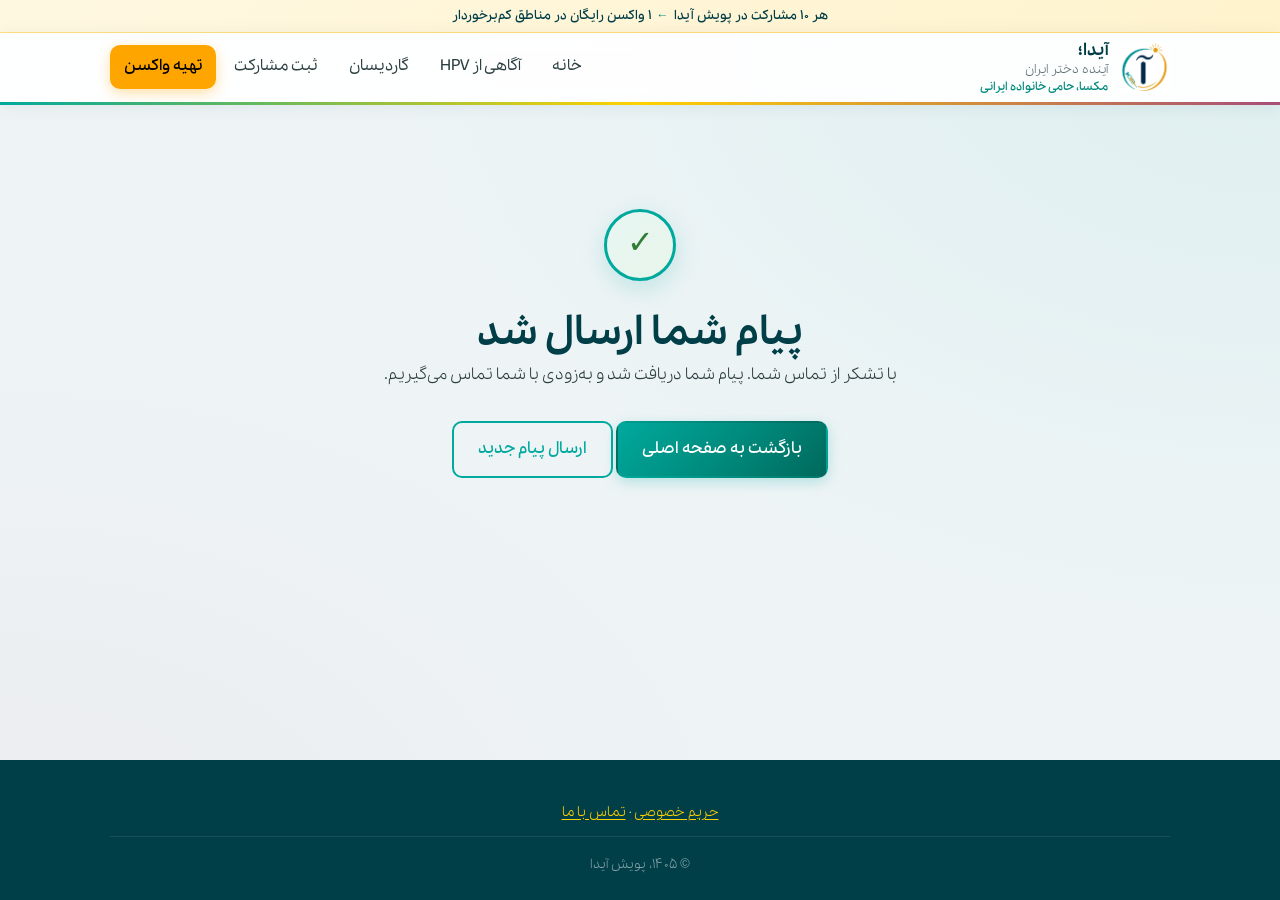
==== commit 104fee14: "﻿Expand Macsa presence across site with dedicated page and homepage sections. Co-authored-by: Cursor" ====
--- a/contact-thank-you.html
+++ b/contact-thank-you.html
@@ -44,6 +44,7 @@
           <span class="header__brand">
             <span class="header__brand-bold">آیدا؛</span>
             <span class="header__brand-light">آینده دختر ایران</span>
+            <span class="header__brand-support">مکسا، حامی خانواده ایرانی</span>
           </span>
         </a>
         <a href="pharmacies.html" class="header__cta-mobile header__link header__link--order">تهیه واکسن</a>
@@ -93,6 +94,10 @@
         <svg viewBox="0 0 24 24"><path d="M12 2L2 7l10 5 10-5-10-5z"/><path d="M2 17l10 5 10-5M2 12l10 5 10-5"/></svg>
         <span>گاردیسان</span>
       </a>
+      <a href="why-macsa.html" class="bottom-nav__item">
+        <svg viewBox="0 0 24 24"><path d="M12 3l3 6h6l-4.5 4 1.7 6.5L12 16l-6.2 3.5L7.5 13 3 9h6z"/></svg>
+        <span>مکسا</span>
+      </a>
       <a href="register.html" class="bottom-nav__item bottom-nav__item--cta">
         <svg viewBox="0 0 24 24"><path d="M12 5v14M5 12h14"/></svg>
         <span>ثبت</span>
--- a/assets/css/components.css
+++ b/assets/css/components.css
@@ -56,6 +56,12 @@
   color: var(--color-text-muted);
 }
 
+.header__brand-support {
+  font-weight: 600;
+  font-size: 0.72rem;
+  color: var(--color-primary-dark);
+}
+
 .campaign-bar {
   background: linear-gradient(135deg, #fff8e1 0%, #fff3cd 100%);
   border-bottom: 1px solid rgba(255, 193, 7, 0.45);
@@ -172,6 +178,10 @@
 
   .header__brand-light {
     font-size: 0.68rem;
+  }
+
+  .header__brand-support {
+    font-size: 0.6rem;
   }
 
   .campaign-bar {
@@ -941,7 +951,7 @@
     gap: 0.2rem;
     padding: 0.45rem 0.25rem;
     color: var(--color-text-muted);
-    font-size: 0.68rem;
+    font-size: 0.64rem;
     font-weight: 600;
     text-decoration: none;
     position: relative;
@@ -991,6 +1001,36 @@
   .bottom-nav__item--cta.bottom-nav__item--active svg {
     background: linear-gradient(135deg, #00897b 0%, #00695c 100%);
   }
+}
+
+.macsa-hero {
+  text-align: center;
+  max-width: 900px;
+  margin: 0 auto;
+}
+
+.macsa-hero h1 {
+  margin: 0 auto 0.75rem;
+  max-width: 28ch;
+}
+
+.macsa-hero p {
+  max-width: 760px;
+  margin: 0 auto;
+  color: var(--color-text);
+}
+
+.macsa-impact-title {
+  color: #fff;
+  margin-top: 0.15rem;
+}
+
+.macsa-mini-cards {
+  margin-top: 1.25rem;
+}
+
+.macsa-mini-cards .card {
+  border-top-color: var(--color-accent);
 }
 
 /* ── Live stats board ── */
@@ -2361,19 +2401,16 @@
   color: var(--color-primary-darker);
 }
 
-.pharmacy-badge--stock.pharmacy-badge--high {
+.pharmacy-badge--available {
   background: #e8f5e9;
   color: var(--color-success);
-}
-
-.pharmacy-badge--stock.pharmacy-badge--medium {
-  background: var(--color-accent-soft);
-  color: #8a6d00;
-}
-
-.pharmacy-badge--stock.pharmacy-badge--low {
-  background: #fff3e0;
-  color: #e65100;
+  gap: 0.3rem;
+}
+
+.pharmacy-badge__check {
+  width: 0.85rem;
+  height: 0.85rem;
+  flex-shrink: 0;
 }
 
 .pharmacy-card__body {
@@ -2381,10 +2418,6 @@
   color: var(--color-text-muted);
   font-size: 0.92rem;
   line-height: 1.75;
-}
-
-.pharmacy-card__stock strong {
-  color: var(--color-text);
 }
 
 .pharmacy-card__actions {
@@ -2399,6 +2432,23 @@
   text-align: center;
   padding: 0.55rem 0.75rem;
   font-size: 0.88rem;
+}
+
+.pharmacy-card__phone-wrap {
+  display: inline-flex;
+  align-items: center;
+  justify-content: center;
+  gap: 0.35rem;
+  direction: rtl;
+  unicode-bidi: isolate;
+}
+
+.pharmacy-phone {
+  direction: ltr;
+  unicode-bidi: isolate;
+  display: inline-block;
+  font-weight: 600;
+  letter-spacing: 0.02em;
 }
 
 .pharmacy-empty {
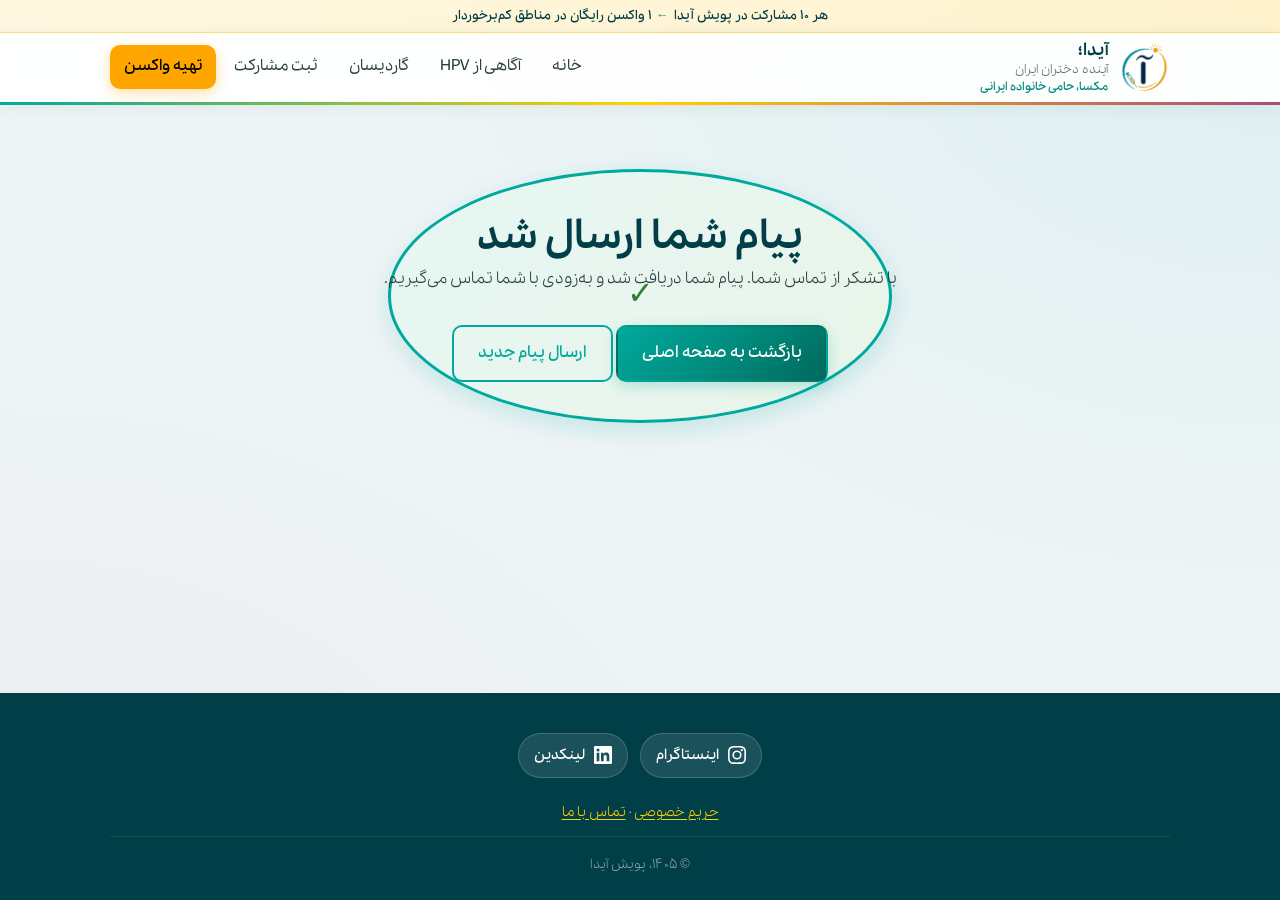
==== commit 9c62e763: "social media added" ====
--- a/contact-thank-you.html
+++ b/contact-thank-you.html
@@ -1,4 +1,4 @@
-<!DOCTYPE html>
+﻿<!DOCTYPE html>
 <html lang="fa" dir="rtl">
 <head>
   <meta charset="UTF-8">
@@ -43,7 +43,7 @@
           <img src="assets/images/logos/logo-aida-brochure.png" alt="پویش آیدا">
           <span class="header__brand">
             <span class="header__brand-bold">آیدا؛</span>
-            <span class="header__brand-light">آینده دختر ایران</span>
+            <span class="header__brand-light">آینده دختران ایران</span>
             <span class="header__brand-support">مکسا، حامی خانواده ایرانی</span>
           </span>
         </a>
@@ -76,6 +76,16 @@
 
     <footer class="footer">
       <div class="container">
+        <nav class="footer__social" aria-label="شبکه‌های اجتماعی آیدا">
+          <a class="footer__social-link footer__social-link--instagram" href="https://www.instagram.com/iran_aida/" target="_blank" rel="noopener noreferrer">
+            <svg viewBox="0 0 24 24" aria-hidden="true" fill="currentColor"><path d="M12 2.163c3.204 0 3.584.012 4.85.07 3.252.148 4.771 1.691 4.919 4.919.058 1.265.069 1.645.069 4.849 0 3.205-.012 3.584-.069 4.849-.149 3.225-1.664 4.771-4.919 4.919-1.266.058-1.644.07-4.85.07-3.204 0-3.584-.012-4.849-.07-3.26-.149-4.771-1.699-4.919-4.92-.058-1.265-.07-1.644-.07-4.849 0-3.204.013-3.583.07-4.849.149-3.227 1.664-4.771 4.919-4.919 1.266-.057 1.645-.069 4.849-.069zM12 0C8.741 0 8.333.014 7.053.072 2.695.272.273 2.69.073 7.052.014 8.333 0 8.741 0 12c0 3.259.014 3.668.072 4.948.2 4.358 2.618 6.78 6.98 6.98C8.333 23.986 8.741 24 12 24c3.259 0 3.668-.014 4.948-.072 4.354-.2 6.782-2.618 6.979-6.98.059-1.28.073-1.689.073-4.948 0-3.259-.014-3.667-.072-4.947-.196-4.354-2.617-6.78-6.979-6.98C15.668.014 15.259 0 12 0zm0 5.838a6.162 6.162 0 100 12.324 6.162 6.162 0 000-12.324zM12 16a4 4 0 110-8 4 4 0 010 8zm6.406-11.845a1.44 1.44 0 100 2.881 1.44 1.44 0 000-2.881z"/></svg>
+            <span>اینستاگرام</span>
+          </a>
+          <a class="footer__social-link footer__social-link--linkedin" href="https://www.linkedin.com/company/iranaida/" target="_blank" rel="noopener noreferrer">
+            <svg viewBox="0 0 24 24" aria-hidden="true" fill="currentColor"><path d="M20.447 20.452h-3.554v-5.569c0-1.328-.027-3.037-1.852-3.037-1.853 0-2.136 1.445-2.136 2.939v5.667H9.351V9h3.414v1.561h.046c.477-.9 1.637-1.85 3.37-1.85 3.601 0 4.267 2.37 4.267 5.455v6.286zM5.337 7.433a2.062 2.062 0 01-2.063-2.065 2.064 2.064 0 112.063 2.065zm1.782 13.019H3.555V9h3.564v11.452zM22.225 0H1.771C.792 0 0 .774 0 1.729v20.542C0 23.227.792 24 1.771 24h20.451C23.2 24 24 23.227 24 22.271V1.729C24 .774 23.2 0 22.222 0h.003z"/></svg>
+            <span>لینکدین</span>
+          </a>
+        </nav>
         <p class="footer__legal"><a href="privacy.html">حریم خصوصی</a> · <a href="contact.html">تماس با ما</a></p>
         <p class="footer__copy">© ۱۴۰۵، پویش آیدا</p>
       </div>
--- a/assets/css/components.css
+++ b/assets/css/components.css
@@ -477,6 +477,95 @@
 }
 
 /* Form */
+.register-hero {
+  margin-bottom: 0;
+  width: 100%;
+  text-align: center;
+}
+
+.register-hero .section__title {
+  margin-bottom: 0;
+}
+
+.register-hero__pharmacy {
+  min-height: 2.75rem;
+  width: 100%;
+  margin: 0.2rem 0 0;
+  padding: 0 1rem;
+  box-sizing: border-box;
+  text-align: center;
+  direction: rtl;
+  font-family: 'Pelak', Tahoma, sans-serif;
+  font-weight: 700;
+  color: #003e48;
+  font-size: 1.25rem;
+  line-height: 2.75rem;
+  white-space: nowrap;
+  overflow: hidden;
+}
+
+.register-page .section__subtitle {
+  margin-bottom: 1.25rem;
+}
+
+.register-page__notice {
+  margin-bottom: 1rem;
+}
+
+.register-page .photo-guide {
+  margin-bottom: 1rem;
+  padding: 0.75rem;
+  gap: 0.75rem;
+}
+
+.register-page .photo-guide img {
+  width: 130px;
+}
+
+.register-page .aida-stats {
+  margin-bottom: 1rem;
+}
+
+#register-form.card {
+  padding: 1.15rem 1.25rem;
+}
+
+#register-form .form-group {
+  margin-bottom: 0.85rem;
+}
+
+#register-form .form-group label {
+  margin-bottom: 0.2rem;
+}
+
+#register-form .form-group input,
+#register-form .form-group select {
+  padding: 0.55rem 0.75rem;
+}
+
+#register-form .form-group .hint,
+#register-form .form-group .error-msg {
+  margin-top: 0.2rem;
+}
+
+#register-form .form-row {
+  gap: 0.75rem;
+}
+
+#register-form .form-disclaimer {
+  margin: 0.65rem 0 0.15rem;
+  padding: 0.5rem 0.7rem;
+}
+
+#register-form .form-checkbox {
+  gap: 0.45rem;
+}
+
+#register-form #phone {
+  direction: ltr;
+  text-align: left;
+}
+
 .form-page {
   max-width: 640px;
   margin: 0 auto;
@@ -572,7 +661,7 @@
 .form-alert {
   padding: 1rem;
   border-radius: var(--radius-sm);
-  margin-bottom: 1.25rem;
+  margin-top: 1rem;
   display: none;
 }
 
@@ -615,14 +704,16 @@
 }
 
 .thankyou__icon {
-  width: 72px;
-  height: 72px;
+  position: absolute;
+  inset: 8px;
+  width: auto;
+  height: auto;
   background: linear-gradient(135deg, var(--color-mint) 0%, #e8f5e9 100%);
   border-radius: 50%;
   display: flex;
   align-items: center;
   justify-content: center;
-  margin: 0 auto 1.5rem;
+  margin: 0;
   color: var(--color-success);
   font-size: 2rem;
   border: 3px solid var(--color-primary);
@@ -642,6 +733,149 @@
   direction: ltr;
 }
 
+.thankyou__code-label {
+  margin-top: 1.5rem;
+  font-weight: 600;
+}
+
+.thankyou__message {
+  line-height: 1.9;
+  color: var(--color-text-muted);
+}
+
+.thankyou--celebrate {
+  position: relative;
+  overflow: hidden;
+}
+
+.thankyou__icon-wrap {
+  position: relative;
+  width: 88px;
+  height: 88px;
+  margin: 0 auto 1.5rem;
+}
+
+.thankyou__rings {
+  position: absolute;
+  inset: -8px;
+  border: 2px solid rgba(0, 150, 136, 0.35);
+  border-radius: 50%;
+  animation: thankyouRing 1.8s ease-out infinite;
+}
+
+.thankyou__rings::after {
+  content: '';
+  position: absolute;
+  inset: -14px;
+  border: 2px solid rgba(0, 150, 136, 0.2);
+  border-radius: 50%;
+  animation: thankyouRing 1.8s ease-out 0.35s infinite;
+}
+
+.thankyou__confetti {
+  position: absolute;
+  inset: 0;
+  pointer-events: none;
+  overflow: hidden;
+}
+
+.thankyou__confetti span {
+  position: absolute;
+  top: -12%;
+  width: 8px;
+  height: 14px;
+  border-radius: 2px;
+  opacity: 0;
+  animation: confettiFall 2.8s ease-in infinite;
+}
+
+.thankyou__confetti span:nth-child(1) { left: 8%; background: #00a896; animation-delay: 0.1s; }
+.thankyou__confetti span:nth-child(2) { left: 18%; background: #f4a261; animation-delay: 0.35s; }
+.thankyou__confetti span:nth-child(3) { left: 28%; background: #e76f51; animation-delay: 0.55s; }
+.thankyou__confetti span:nth-child(4) { left: 38%; background: #2a9d8f; animation-delay: 0.2s; }
+.thankyou__confetti span:nth-child(5) { left: 48%; background: #ffd166; animation-delay: 0.7s; }
+.thankyou__confetti span:nth-child(6) { left: 58%; background: #00a896; animation-delay: 0.45s; }
+.thankyou__confetti span:nth-child(7) { left: 68%; background: #f4a261; animation-delay: 0.15s; }
+.thankyou__confetti span:nth-child(8) { left: 78%; background: #e76f51; animation-delay: 0.6s; }
+.thankyou__confetti span:nth-child(9) { left: 88%; background: #2a9d8f; animation-delay: 0.3s; }
+.thankyou__confetti span:nth-child(10) { left: 14%; background: #ffd166; animation-delay: 0.85s; }
+.thankyou__confetti span:nth-child(11) { left: 52%; background: #00a896; animation-delay: 0.95s; }
+.thankyou__confetti span:nth-child(12) { left: 72%; background: #ffd166; animation-delay: 1.05s; }
+
+.thankyou--celebrate.is-celebrating .thankyou__icon {
+  animation: thankyouPop 0.7s var(--ease-out) 0.15s both;
+}
+
+.submit-modal {
+  z-index: 2100;
+}
+
+.submit-modal__panel {
+  text-align: center;
+  width: min(100%, 420px);
+}
+
+.submit-modal__spinner {
+  width: 52px;
+  height: 52px;
+  margin: 0 auto 1rem;
+  border: 4px solid var(--color-mint);
+  border-top-color: var(--color-primary);
+  border-radius: 50%;
+  animation: submitSpin 0.9s linear infinite;
+}
+
+.submit-modal__text {
+  color: var(--color-text-muted);
+  font-size: 0.92rem;
+  line-height: 1.8;
+  margin-bottom: 1.25rem;
+}
+
+.submit-progress {
+  width: 100%;
+  height: 10px;
+  border-radius: 999px;
+  background: var(--color-mint);
+  overflow: hidden;
+}
+
+.submit-progress__bar {
+  width: 0;
+  height: 100%;
+  border-radius: inherit;
+  background: linear-gradient(90deg, var(--color-primary) 0%, #2a9d8f 100%);
+  transition: width 0.08s linear;
+}
+
+.submit-modal__percent {
+  margin-top: 0.65rem;
+  font-size: 0.9rem;
+  font-weight: 600;
+  color: var(--color-primary-dark);
+}
+
+@keyframes submitSpin {
+  to { transform: rotate(360deg); }
+}
+
+@keyframes thankyouRing {
+  0% { transform: scale(0.85); opacity: 0.8; }
+  100% { transform: scale(1.35); opacity: 0; }
+}
+
+@keyframes thankyouPop {
+  0% { transform: scale(0.4); opacity: 0; }
+  70% { transform: scale(1.08); opacity: 1; }
+  100% { transform: scale(1); opacity: 1; }
+}
+
+@keyframes confettiFall {
+  0% { transform: translateY(0) rotate(0deg); opacity: 0; }
+  10% { opacity: 1; }
+  100% { transform: translateY(420px) rotate(540deg); opacity: 0; }
+}
+
 /* Footer */
 .footer {
   background: var(--color-primary-darker);
@@ -685,6 +919,183 @@
   padding: 0.65rem 1rem;
   border-radius: var(--radius-sm);
   box-shadow: 0 2px 8px rgba(0, 0, 0, 0.15);
+}
+
+.footer__social {
+  display: flex;
+  align-items: center;
+  justify-content: center;
+  flex-wrap: wrap;
+  gap: 0.75rem;
+  margin: 0 auto 1.35rem;
+}
+
+.footer__social-link {
+  display: inline-flex;
+  align-items: center;
+  gap: 0.55rem;
+  padding: 0.55rem 0.95rem;
+  border-radius: 999px;
+  background: rgba(255, 255, 255, 0.1);
+  border: 1px solid rgba(255, 255, 255, 0.18);
+  color: #fff !important;
+  text-decoration: none;
+  font-size: 0.88rem;
+  font-weight: 600;
+  transition: transform var(--duration-fast) var(--ease-out), background var(--duration-fast), border-color var(--duration-fast);
+}
+
+.footer__social-link:hover {
+  transform: translateY(-2px);
+  background: rgba(255, 255, 255, 0.18);
+  border-color: rgba(255, 255, 255, 0.35);
+}
+
+.footer__social-link svg {
+  width: 18px;
+  height: 18px;
+  flex-shrink: 0;
+}
+
+.footer__social-link--instagram:hover {
+  background: linear-gradient(135deg, rgba(225, 48, 108, 0.35), rgba(253, 29, 29, 0.3));
+}
+
+.footer__social-link--linkedin:hover {
+  background: rgba(10, 102, 194, 0.4);
+}
+
+/* Social follow cards */
+.social-follow {
+  max-width: 720px;
+  margin: 0 auto;
+  text-align: center;
+}
+
+.social-follow__title {
+  margin: 0 0 0.35rem;
+  font-size: 1.35rem;
+  color: var(--color-primary-darker);
+}
+
+.social-follow__lead {
+  margin: 0 0 1.25rem;
+  color: var(--color-text-muted);
+  line-height: 1.75;
+}
+
+.social-cards {
+  display: grid;
+  grid-template-columns: repeat(2, minmax(0, 1fr));
+  gap: 0.85rem;
+}
+
+.social-card {
+  display: flex;
+  align-items: center;
+  gap: 0.9rem;
+  padding: 1rem 1.1rem;
+  border-radius: var(--radius);
+  border: 1px solid var(--color-border);
+  background: var(--color-surface);
+  text-decoration: none;
+  color: inherit;
+  text-align: right;
+  box-shadow: var(--shadow-sm);
+  transition: transform var(--duration-fast) var(--ease-out), box-shadow var(--duration-fast), border-color var(--duration-fast);
+}
+
+.social-card:hover {
+  transform: translateY(-3px);
+  box-shadow: var(--shadow);
+}
+
+.social-card__icon {
+  width: 48px;
+  height: 48px;
+  border-radius: 14px;
+  display: flex;
+  align-items: center;
+  justify-content: center;
+  flex-shrink: 0;
+  color: #fff;
+}
+
+.social-card__icon svg {
+  width: 24px;
+  height: 24px;
+}
+
+.social-card--instagram .social-card__icon {
+  background: linear-gradient(135deg, #f58529 0%, #dd2a7b 45%, #8134af 100%);
+}
+
+.social-card--linkedin .social-card__icon {
+  background: #0a66c2;
+}
+
+.social-card--instagram:hover {
+  border-color: #dd2a7b;
+}
+
+.social-card--linkedin:hover {
+  border-color: #0a66c2;
+}
+
+.social-card__body {
+  display: flex;
+  flex-direction: column;
+  gap: 0.15rem;
+  min-width: 0;
+}
+
+.social-card__name {
+  font-weight: 700;
+  color: var(--color-primary-darker);
+}
+
+.social-card__handle {
+  font-size: 0.88rem;
+  color: var(--color-text-muted);
+  direction: ltr;
+  text-align: right;
+}
+
+.social-card__action {
+  margin-right: auto;
+  font-size: 0.82rem;
+  font-weight: 600;
+  color: var(--color-primary);
+  white-space: nowrap;
+}
+
+.social-follow--compact .social-follow__title {
+  font-size: 1.15rem;
+}
+
+.thankyou .social-follow {
+  margin-top: 2rem;
+  text-align: center;
+}
+
+.contact-social {
+  margin-top: 1.5rem;
+  padding-top: 1.25rem;
+  border-top: 1px solid var(--color-border);
+}
+
+.contact-social .social-cards {
+  grid-template-columns: 1fr;
+}
+
+@media (max-width: 560px) {
+  .social-cards {
+    grid-template-columns: 1fr;
+  }
+
+  .social-card__action {
+    display: none;
+  }
 }
 
 .footer__disclaimer {
@@ -1972,6 +2383,19 @@
   pointer-events: auto;
 }
 
+.file-drop__actions {
+  display: flex;
+  flex-wrap: wrap;
+  gap: 0.5rem;
+  justify-content: center;
+  margin-top: 0.75rem;
+}
+
+.file-drop__actions .file-drop__btn {
+  flex: 1 1 9.5rem;
+  max-width: 100%;
+}
+
 .btn--sm {
   padding: 0.45rem 1rem;
   font-size: 0.88rem;
@@ -2601,3 +3025,356 @@
     grid-template-columns: 1fr;
   }
 }
+
+/* ── Hero intro (stacked lines) ── */
+.hero__intro {
+  max-width: 640px;
+  margin: 0 auto 1.75rem;
+}
+
+.hero__intro p {
+  margin: 0.35rem 0;
+  font-size: 1.05rem;
+  color: var(--color-text-muted);
+  line-height: 1.7;
+}
+
+.hero__intro p:first-child {
+  font-size: 1.2rem;
+  font-weight: 600;
+  color: var(--color-text);
+}
+
+.hero__intro-gap-before {
+  margin-top: 0.85rem !important;
+}
+
+/* ── Aida campaign highlight copy ── */
+.aida-intro-highlight {
+  background: #ffd166;
+  color: #000;
+  padding: 1rem 1.25rem;
+  border-radius: var(--radius-sm);
+  margin-bottom: 1rem;
+  text-align: justify;
+}
+
+.aida-tagline {
+  display: inline-block;
+  background: linear-gradient(transparent 55%, #ffd166 55%);
+  color: #000;
+  font-weight: 800;
+  font-size: 1.15rem;
+  line-height: 1.9;
+  margin: 0.5rem 0 1rem;
+  padding: 0 0.15rem;
+}
+
+.card__title--single-line {
+  white-space: nowrap;
+  font-size: clamp(0.82rem, 1.55vw, 1.05rem);
+}
+
+/* ── Section lead paragraph ── */
+.section__lead {
+  text-align: center;
+  max-width: 720px;
+  margin: 0 auto 1.5rem;
+  font-size: 1.1rem;
+  font-weight: 600;
+  color: var(--color-primary-darker);
+  line-height: 1.8;
+}
+
+/* ── Macsa timeline ── */
+.macsa-timeline {
+  display: flex;
+  align-items: stretch;
+  gap: 0.5rem;
+  margin: 2rem 0 1.5rem;
+}
+
+.macsa-timeline__item {
+  flex: 1 1 0;
+  min-width: 0;
+  background: #fff;
+  border-radius: var(--radius);
+  padding: 1.5rem;
+  border-top: 4px solid var(--color-purple);
+  box-shadow: var(--shadow-sm);
+  text-align: center;
+}
+
+.macsa-timeline__bridge {
+  flex: 0 0 7.5rem;
+  display: flex;
+  flex-direction: column;
+  align-items: center;
+  justify-content: center;
+  gap: 0.45rem;
+  padding: 0.25rem 0;
+  text-align: center;
+}
+
+.macsa-timeline__bridge-label {
+  margin: 0;
+  font-size: 0.72rem;
+  font-weight: 700;
+  line-height: 1.5;
+  color: var(--color-primary-darker);
+}
+
+.macsa-timeline__arrow {
+  position: relative;
+  width: 100%;
+  max-width: 6.5rem;
+  height: 2rem;
+  color: var(--color-text);
+}
+
+.macsa-timeline__arrow::before {
+  content: '';
+  position: absolute;
+  top: 50%;
+  right: 0;
+  left: 0;
+  height: 3px;
+  background: currentColor;
+  transform: translateY(-50%);
+}
+
+.macsa-timeline__arrow::after {
+  content: '';
+  position: absolute;
+  top: 50%;
+  left: 0;
+  width: 0.65rem;
+  height: 0.65rem;
+  border-left: 3px solid currentColor;
+  border-bottom: 3px solid currentColor;
+  transform: translateY(-50%) rotate(45deg);
+}
+
+.macsa-timeline__arrow-when {
+  position: absolute;
+  top: -0.15rem;
+  left: 50%;
+  transform: translateX(-50%);
+  background: #fff;
+  color: #c62828;
+  font-size: 0.72rem;
+  font-weight: 800;
+  line-height: 1.2;
+  padding: 0.1rem 0.35rem;
+  border: 2px solid #c62828;
+  border-radius: 4px;
+  white-space: nowrap;
+}
+
+.macsa-timeline__item--current {
+  border-top-color: var(--color-primary);
+  background: linear-gradient(180deg, var(--color-mint) 0%, #fff 55%);
+}
+
+.macsa-timeline__when {
+  display: inline-block;
+  background: var(--color-surface-alt);
+  color: var(--color-primary-darker);
+  padding: 0.2rem 0.85rem;
+  border-radius: 999px;
+  font-size: 0.85rem;
+  font-weight: 700;
+  margin-bottom: 0.75rem;
+}
+
+.macsa-timeline__item h3 {
+  margin: 0 0 0.5rem;
+  font-size: 1.1rem;
+}
+
+.macsa-timeline__item p {
+  margin: 0;
+  color: var(--color-text-muted);
+  font-size: 0.95rem;
+  line-height: 1.7;
+  text-align: justify;
+}
+
+/* ── Age circles (Gardisun) ── */
+.age-circles {
+  display: flex;
+  align-items: flex-end;
+  justify-content: center;
+  gap: 1.5rem;
+  flex-wrap: wrap;
+  margin-top: 1.5rem;
+}
+
+.age-circles__item {
+  text-align: center;
+  max-width: 200px;
+}
+
+.age-circles__circle {
+  display: flex;
+  align-items: center;
+  justify-content: center;
+  border-radius: 50%;
+  background: var(--gradient-brand);
+  color: #fff;
+  font-weight: 700;
+  margin: 0 auto 0.75rem;
+  box-shadow: 0 6px 20px rgba(0, 169, 157, 0.25);
+}
+
+.age-circles__item--lg .age-circles__circle {
+  width: 140px;
+  height: 140px;
+  font-size: 1rem;
+}
+
+.age-circles__item--md .age-circles__circle {
+  width: 110px;
+  height: 110px;
+  font-size: 0.9rem;
+}
+
+.age-circles__item--sm .age-circles__circle {
+  width: 88px;
+  height: 88px;
+  font-size: 0.82rem;
+}
+
+.age-circles__item p {
+  margin: 0;
+  font-size: 0.9rem;
+  color: var(--color-text-muted);
+}
+
+/* ── Social impact photo ── */
+.impact-box img.impact-box__photo {
+  max-width: 560px;
+  border-radius: var(--radius);
+  object-fit: cover;
+  aspect-ratio: 4 / 3;
+}
+
+/* ── Navigation modal (pharmacies) ── */
+.modal__panel--nav {
+  max-width: 400px;
+}
+
+.nav-modal__address {
+  font-size: 0.9rem;
+  color: var(--color-text-muted);
+  margin: 0 0 1.25rem;
+  line-height: 1.6;
+  text-align: justify;
+}
+
+.nav-modal__apps {
+  display: grid;
+  gap: 0.65rem;
+}
+
+.nav-modal__app {
+  display: flex;
+  align-items: center;
+  gap: 0.85rem;
+  padding: 0.85rem 1rem;
+  border-radius: var(--radius-sm);
+  border: 1px solid var(--color-border);
+  text-decoration: none;
+  color: var(--color-text);
+  font-weight: 600;
+  transition: border-color 0.2s, background 0.2s;
+}
+
+.nav-modal__app:hover {
+  border-color: var(--nav-app-color, var(--color-primary));
+  background: var(--color-surface-alt);
+}
+
+.nav-modal__app-icon {
+  display: flex;
+  align-items: center;
+  justify-content: center;
+  width: 36px;
+  height: 36px;
+  flex-shrink: 0;
+}
+
+.nav-modal__app-icon svg {
+  width: 28px;
+  height: 28px;
+}
+
+@media (max-width: 768px) {
+  .macsa-timeline {
+    flex-direction: column;
+    gap: 0;
+    margin: 1.5rem 0 1rem;
+  }
+
+  .macsa-timeline__item {
+    width: 100%;
+  }
+
+  .macsa-timeline__bridge {
+    flex: 0 0 auto;
+    width: 100%;
+    max-width: none;
+    margin: 0.6rem 0;
+    padding: 0.85rem 1rem;
+    background: rgba(0, 150, 136, 0.06);
+    border-radius: var(--radius-sm);
+    border-right: 3px solid var(--color-primary);
+    gap: 0.5rem;
+  }
+
+  .macsa-timeline__bridge-label {
+    font-size: 0.88rem;
+    line-height: 1.65;
+  }
+
+  .macsa-timeline__arrow {
+    width: auto;
+    height: auto;
+    max-width: none;
+    transform: none;
+    display: flex;
+    flex-direction: column;
+    align-items: center;
+    gap: 0.45rem;
+    margin: 0;
+  }
+
+  .macsa-timeline__arrow::before {
+    content: '↓';
+    position: static;
+    width: auto;
+    height: auto;
+    background: none;
+    transform: none;
+    font-size: 1.35rem;
+    font-weight: 700;
+    line-height: 1;
+    color: var(--color-primary-darker);
+  }
+
+  .macsa-timeline__arrow::after {
+    display: none;
+  }
+
+  .macsa-timeline__arrow-when {
+    position: static;
+    transform: none;
+    display: inline-block;
+    margin: 0;
+  }
+
+  .card__title--single-line {
+    white-space: normal;
+    font-size: 1.05rem;
+  }
+}
--- a/assets/css/animations.css
+++ b/assets/css/animations.css
@@ -249,6 +249,8 @@
   .hero__actions,
   .thankyou__icon,
   .thankyou__code,
+  .thankyou__rings,
+  .thankyou__confetti span,
   .impact-box.is-visible,
   .bar-chart__bar,
   .timeline__circle {
